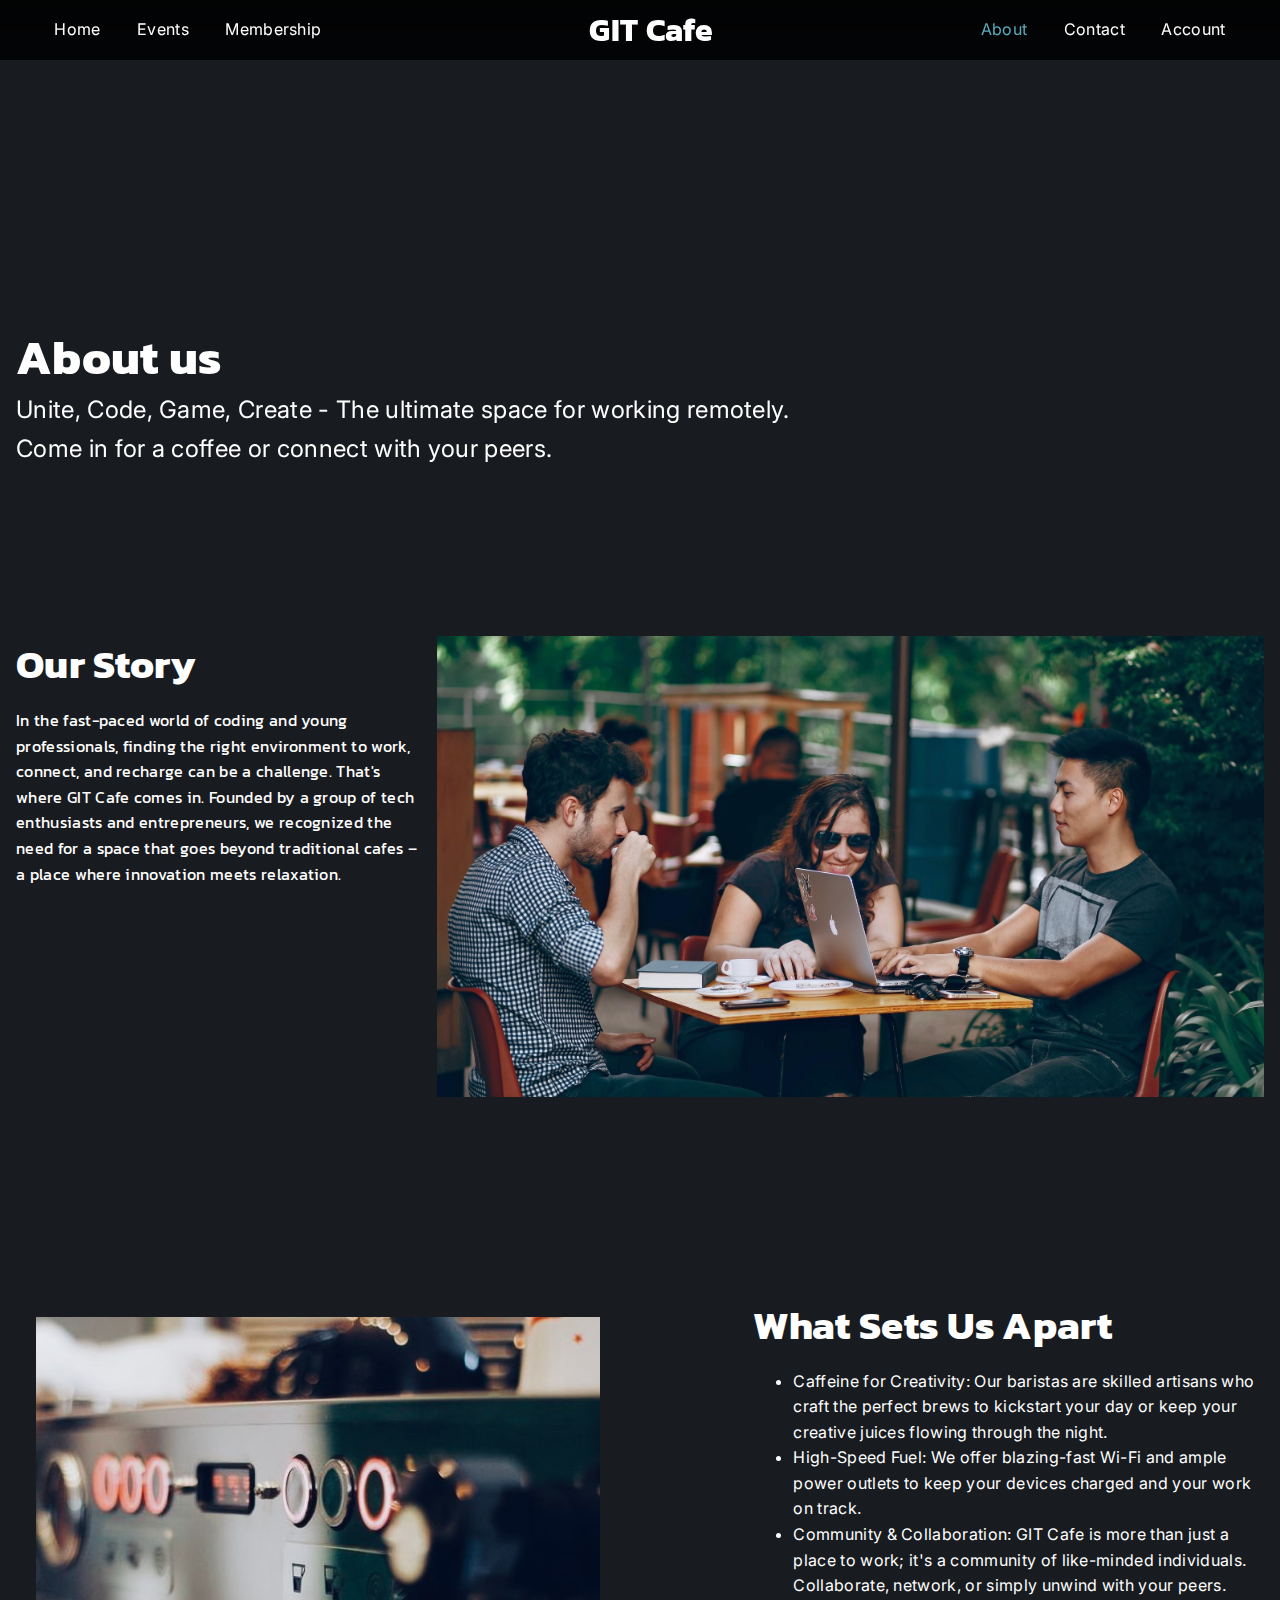
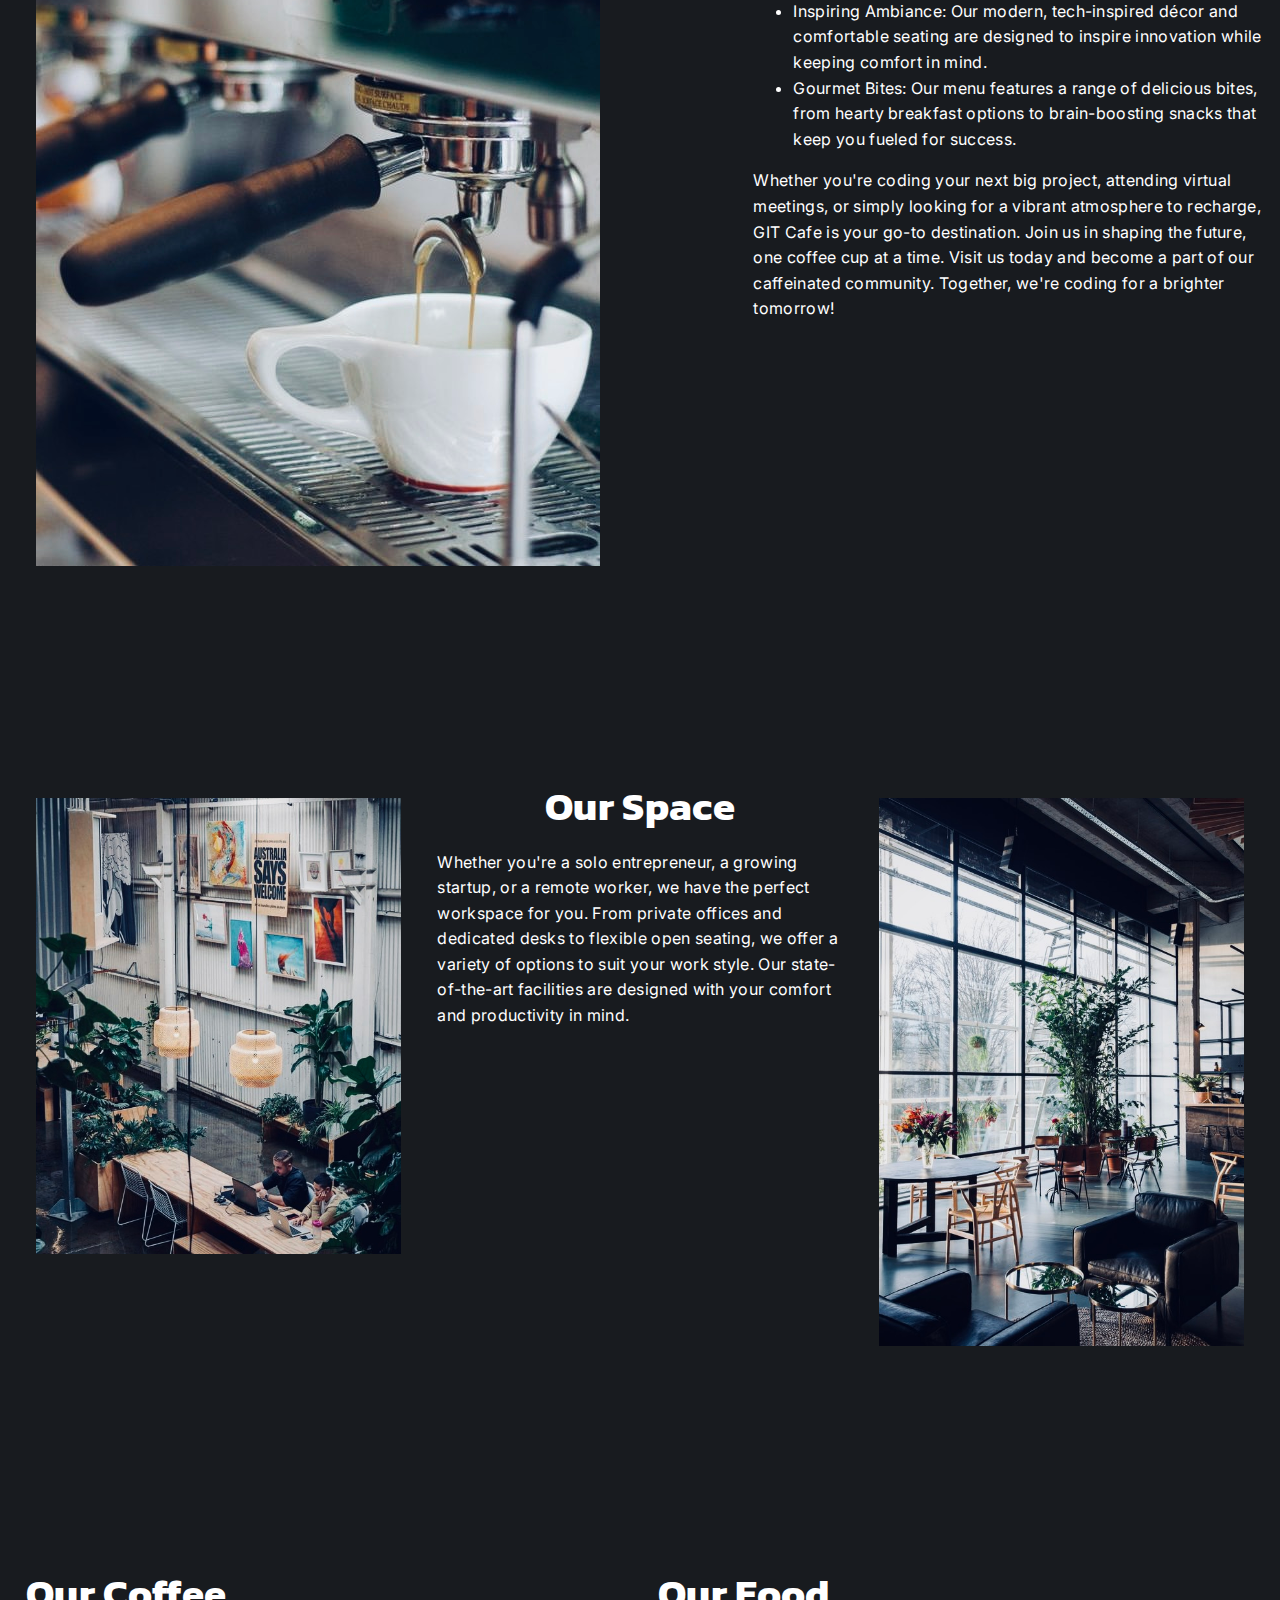
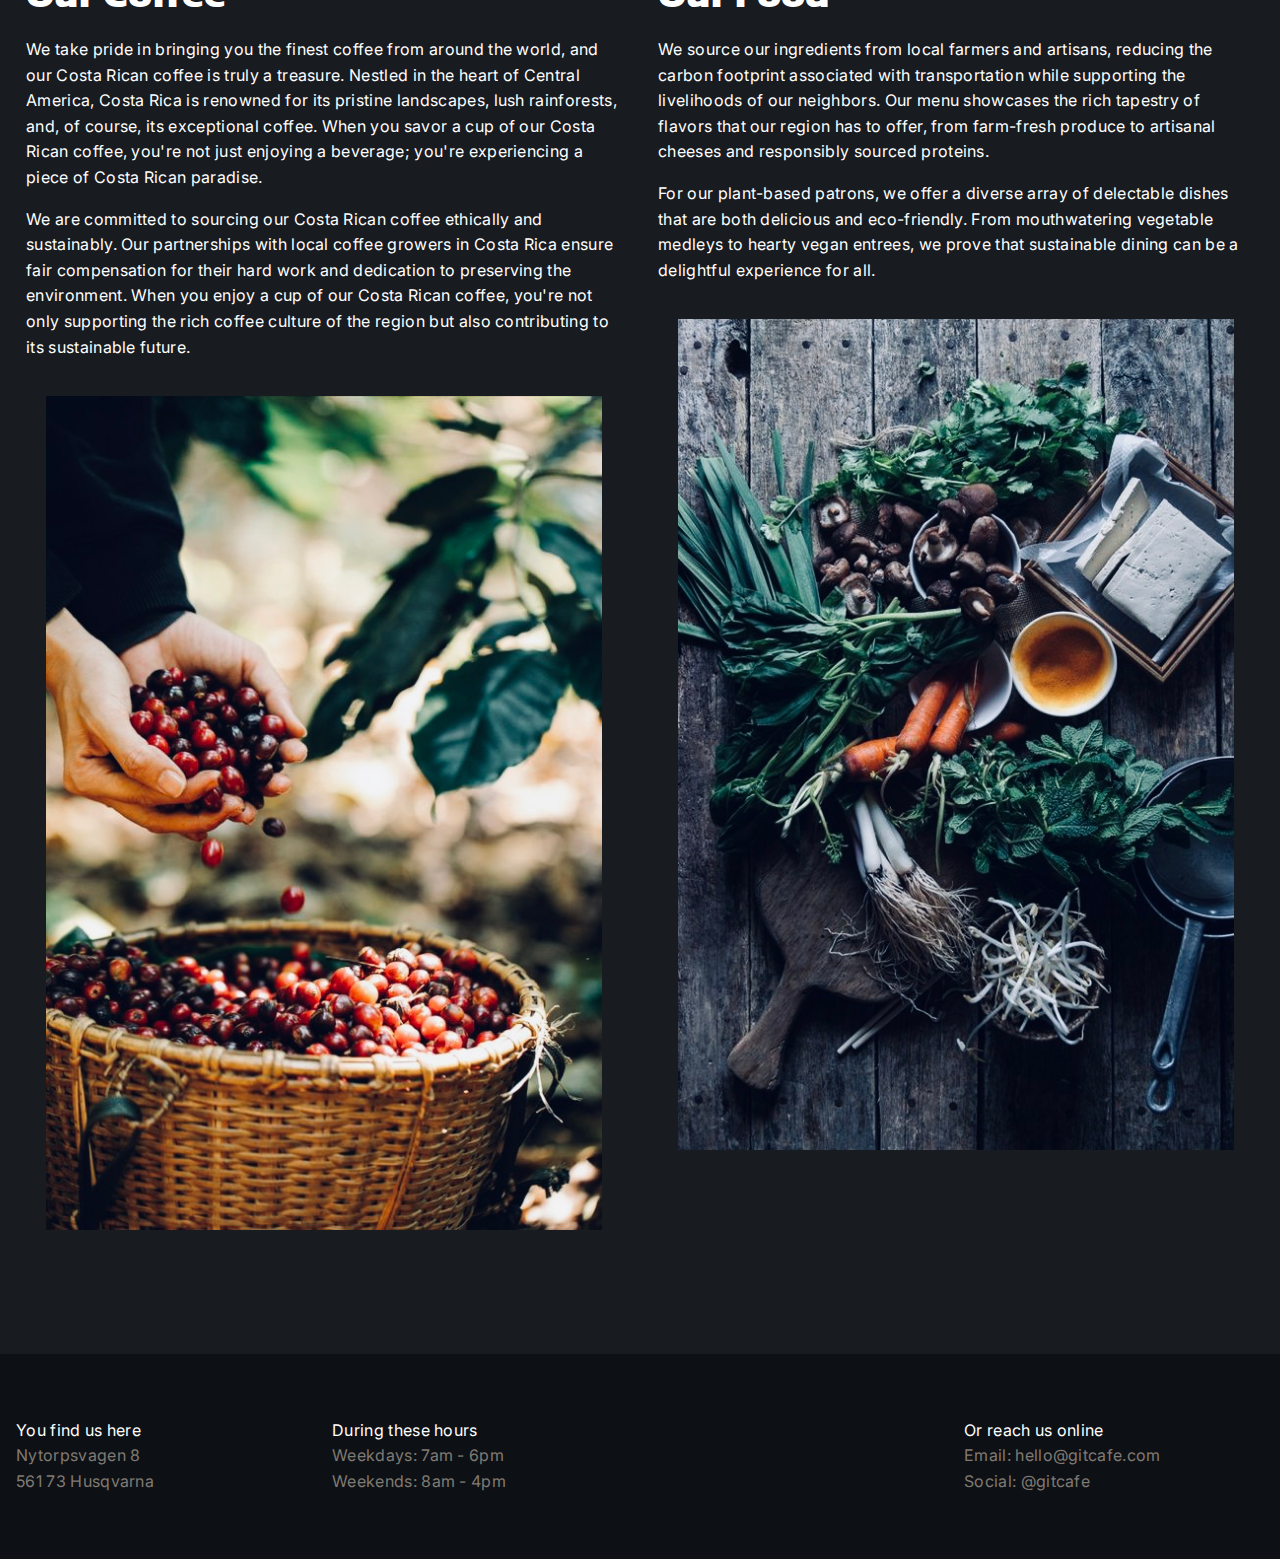
==== about.html @ fb8c2a0d "added .active to nav bar" ====
<!DOCTYPE html>
<html lang="en">

<head>
  <meta charset="UTF-8" />
  <meta name="viewport" content="width=device-width, initial-scale=1.0" />
  <link rel="stylesheet" href="./assets/css/main.css" />
  <link rel="stylesheet" href="./assets/css/about.css" />
  <link rel="preconnect" href="https://fonts.googleapis.com">
  <link rel="preconnect" href="https://fonts.gstatic.com" crossorigin>
  <link href="https://fonts.googleapis.com/css2?family=Inter:wght@400;700&family=Kanit:wght@600&display=swap"
    rel="stylesheet">


  <!-- Favicon -->
  <link rel="apple-touch-icon" sizes="180x180" href="apple-touch-icon.png">
  <link rel="icon" type="image/png" sizes="32x32" href="favicon-32x32.png">
  <link rel="icon" type="image/png" sizes="16x16" href="favicon-16x16.png">
  <link rel="manifest" href="site.webmanifest">
  <link rel="mask-icon" href="safari-pinned-tab.svg" color="#5bbad5">
  <meta name="msapplication-TileColor" content="#da532c">
  <meta name="theme-color" content="#ffffff">

  <title>GIT Cafe</title>
</head>


<body>
  <!-- Navbar -->

  <div class="grid">
    <!-- Checkbox to handle menu trigger in mobile -->
    <input type="checkbox" id="menu-toggle">
    <nav>

      <!-- Logo-->
      <h1 id="logo">GIT Cafe

      </h1>
      <!-- Left Menu -->
      <ul class="left-menu">
        <li><a href="">Home</a></li>
        <li><a href="events.html">Events</a></li>
        <li><a href="membership.html">Membership</a></li>
      </ul>
      <!-- Right menu -->
      <ul class="right-menu">
        <li><a class="active" href="about.html">About</a></li>
        <li><a href="contact.html">Contact</a></li>
        <li><a href="account.html">Account</a></li>
      </ul>
      <!-- Label  for the menu trigger-->
      <label id="menu-toggle-label" for="menu-toggle"></label>
    </nav>

  </div>


  <!-- Background for nav, hidden behind header-->
  <div id="nav-bg"></div>

  <div class="grid">
    <header id="about-header" class="container-fluid col-12">
      <div class="container">
        <div id="hero" class="grid">
          <div id="hero-content" class="col-12">
            <!-- <h1 class="headerh1">Get Shi*t done </h1>
            <p class="headerh2">Unite, Code, Game, Create - The ultimate space for working remotely.</p>
            <p class="headerh3">Come in for a coffee or connect with your peers.</p> -->
            <h1>About us</h1>
            <p>Unite, Code, Game, Create - The ultimate space for working remotely.</p>
            <p>Come in for a coffee or connect with your peers.</p>
          </div>
        </div>
      </div>
    </header>


    <!-- Content -->
    <main>
      <div id="about-mobile">
      <section id="about-intro" class="landing-section">
        <div class="container grid">
          <div id="story-text" class="col-12 col-md-6 col-lg-4"> 
            <div class="our-story">
              <h2>Our Story</h2>
              <p>In the fast-paced world of coding and young professionals, finding the right environment to work, connect, and recharge can be a challenge. That's where GIT Cafe comes in. Founded by a group of tech enthusiasts and entrepreneurs, we recognized the need for a space that goes beyond traditional cafes – a place where innovation meets relaxation.</p>
            </div>
          </div>
          <div class="col-12 col-md-6 col-lg-8">
            <div class="our-story">
              <img src="./assets/img/coworkers1.jpg" alt="Coworkers being creative and enjoying a nice brew">
            </div>
          </div>
        </div>
      </section>

      <!--
      <section id="test-test" class="container">
          <div class="test-box"><img src="./assets/img/space1.jpg" alt="Our open spaces welcomes you to work in a creative environment">
          </div>
          <div id="dumb-child" class="test-box"><h2 class="text-center">Our Space</h2>
            <p>Whether you're a solo entrepreneur, a growing startup, or a remote worker, we have the perfect workspace for you. From private offices and dedicated desks to flexible open seating, we offer a variety of options to suit your work style. Our state-of-the-art facilities are designed with your comfort and productivity in mind.</p>
          </div>
          <div class="test-box"><img src="./assets/img/space1.jpg" alt="Our open spaces welcomes you to work in a creative environment">
          </div>
      </section>
--->


      <section id="about-gallery" class="landing-section">
        <div class="container grid">
          <div class="col-12 col-lg-7"> 
            <div id="desc-img" class="description">
              <img src="./assets/img/coffee-pour.jpg" alt="Fresh coffee pour of our Costa Rican blends">
            </div>
          </div>
          <div class="col-12 col-12 col-lg-5"> 
            <div class="description">
              <h2>What Sets Us Apart</h2>
                <ul>
                  <li>Caffeine for Creativity: Our baristas are skilled artisans who craft the perfect brews to kickstart your day or keep your creative juices flowing through the night.</li>
                <li>High-Speed Fuel: We offer blazing-fast Wi-Fi and ample power outlets to keep your devices charged and your work on track.</li>
                <li>Community & Collaboration: GIT Cafe is more than just a place to work; it's a community of like-minded individuals. Collaborate, network, or simply unwind with your peers.</li>
                <li>Inspiring Ambiance: Our modern, tech-inspired décor and comfortable seating are designed to inspire innovation while keeping comfort in mind.</li>
                <li>Gourmet Bites: Our menu features a range of delicious bites, from hearty breakfast options to brain-boosting snacks that keep you fueled for success.</li>
                </ul>
              <p>Whether you're coding your next big project, attending virtual meetings, or simply looking for a vibrant atmosphere to recharge, GIT Cafe is your go-to destination. Join us in shaping the future, one coffee cup at a time. Visit us today and become a part of our caffeinated community. Together, we're coding for a brighter tomorrow!</p>
            </div>
          </div>
        </div>
      </section>
      </div>

      <section id="about-space" class="landing-section">
        <div class="container grid">
          <div class="col-12 col-md-4 col-lg-4">
            <div class="spaces">
              <img src="./assets/img/space1.jpg" alt="Our open spaces welcomes you to work in a creative environment">
            </div>
          </div>
          <div class="col-12 col-md-4 col-lg-4">
            <div class="spaces">
              <h2 class="text-center">Our Space</h2>
              <p>Whether you're a solo entrepreneur, a growing startup, or a remote worker, we have the perfect workspace for you. From private offices and dedicated desks to flexible open seating, we offer a variety of options to suit your work style. Our state-of-the-art facilities are designed with your comfort and productivity in mind.</p>
            </div>
          </div>
          <div class="col-12 col-md-4 col-lg-4">
            <div class="spaces">
              <img src="./assets/img/space2.jpg" alt="Enjoy the view next to the coffee bar">
            </div>
          </div>
        </div>
      </section>

      <section id="about-menu" class="landing-section">
        <div class="container grid">
          <div class="col-12 col-md-5 col-lg-6">
            <div class="menu-text">
              <h2>Our Coffee</h2>
              <p>We take pride in bringing you the finest coffee from around the world, and our Costa Rican coffee is truly a treasure. Nestled in the heart of Central America, Costa Rica is renowned for its pristine landscapes, lush rainforests, and, of course, its exceptional coffee. When you savor a cup of our Costa Rican coffee, you're not just enjoying a beverage; you're experiencing a piece of Costa Rican paradise.</p>
              <p>We are committed to sourcing our Costa Rican coffee ethically and sustainably. Our partnerships with local coffee growers in Costa Rica ensure fair compensation for their hard work and dedication to preserving the environment. When you enjoy a cup of our Costa Rican coffee, you're not only supporting the rich coffee culture of the region but also contributing to its sustainable future.</p>
            </div>
            <div class="menu-text">
              <img src="./assets/img/coffeemenu.jpg" alt="Our open spaces welcomes you to work in a creative environment">
            </div>
          </div>
          <div class="col-12 col-md-7 col-lg-6">
            <div class="menu-text">
              <h2>Our Food</h2>
              <p>We source our ingredients from local farmers and artisans, reducing the carbon footprint associated with transportation while supporting the livelihoods of our neighbors. Our menu showcases the rich tapestry of flavors that our region has to offer, from farm-fresh produce to artisanal cheeses and responsibly sourced proteins.</p>
              <p>For our plant-based patrons, we offer a diverse array of delectable dishes that are both delicious and eco-friendly. From mouthwatering vegetable medleys to hearty vegan entrees, we prove that sustainable dining can be a delightful experience for all.</p>
            </div>
            <div class="menu-text">
              <img src="./assets/img/foodmenu.jpg" alt="Our open spaces welcomes you to work in a creative environment">
            </div>
          </div>
        </div>
      </section>
    </main>

    <footer>
      <div class="container">
        <div class="grid">
          <div class="footer-content col-12 col-md-4 col-lg-3">
            <ul>
              <li>You find us here</li>
              <li>Nytorpsvagen 8 </li>
              <li>561 73 Husqvarna</li>
            </ul>
          </div>
          <div class="footer-content col-12 col-md-4 col-lg-6">
            <ul>
              <li>During these hours</li>
              <li>Weekdays: 7am - 6pm </li>
              <li>Weekends: 8am - 4pm</li>
            </ul>
          </div>
          <div class="footer-content col-12 col-md-4 col-lg-3">
            <ul>
              <li>Or reach us online</li>
              <li>Email: hello@gitcafe.com </li>
              <li>Social: @gitcafe</li>
            </ul>
          </div>
        </div>
      </div>
    </footer>

  </div>

</body>



</html>
---- assets/css/main.css ----
/* Variables and utilities */
@import url('variables.css');
@import url('utilities.css');

/* Index */
@import url('general.css');
---- assets/css/about.css ----
#about-mobile {

}

#about-intro {
    font-family: var(--font-heading);
    padding: calc(var(--spacer)*6) 0;
    grid-column: span var(--columns);
    display: flex;
    flex-direction: row;
    align-items: center;
    justify-content: center;
  }

.our-story img {
    max-width: 100%;

}

.description {
    border: none;
   
}

.description img {
    display: none;
    max-width: 100%;
    padding: 20px;
}

.spaces {

}

.spaces img {
    max-width: 100%;
    padding: 20px;
}

.menu-text {
    padding-left: 10px;
    padding-right: 10px;
}

.menu-text img {
    max-width: 100%;
    padding: 20px;
}



@media screen and (min-width: 768px) {
   
    .description img {
        display:block;
    }
}

@media screen and (min-width: 1140px) {

}
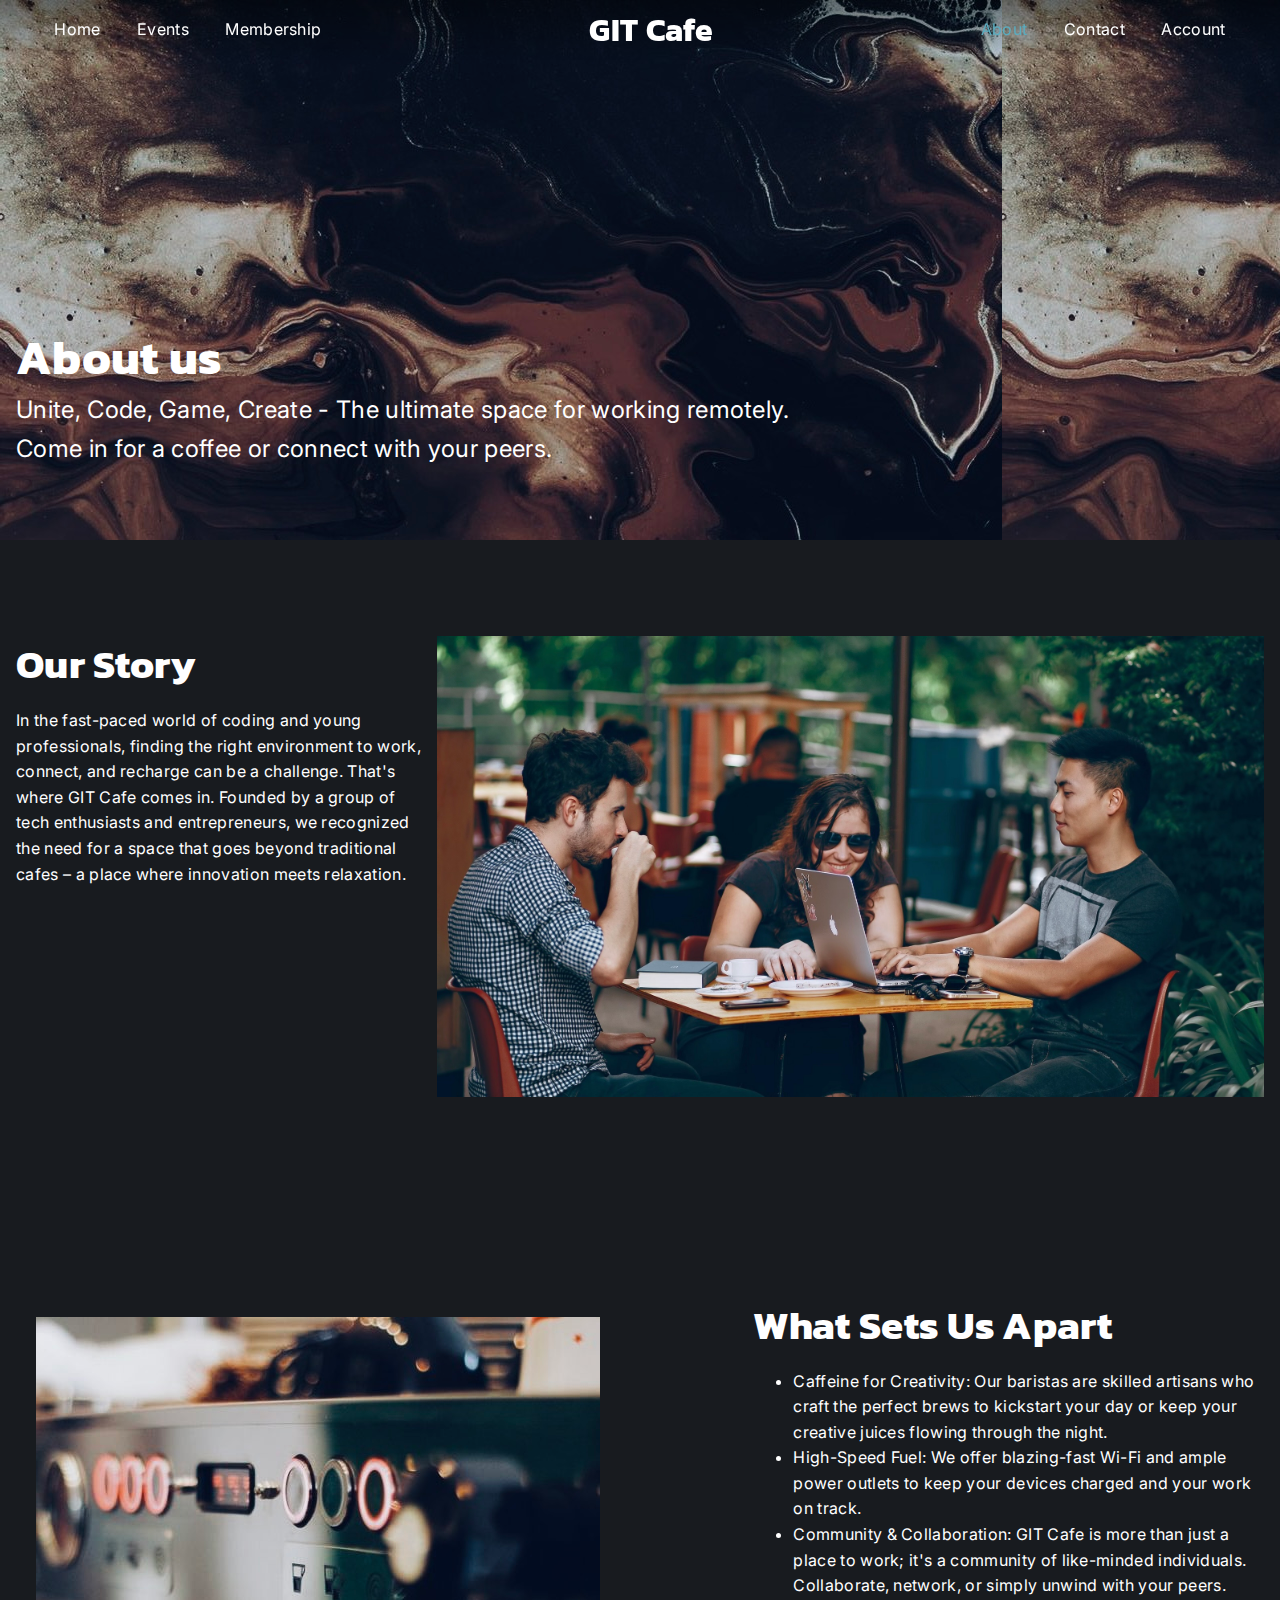
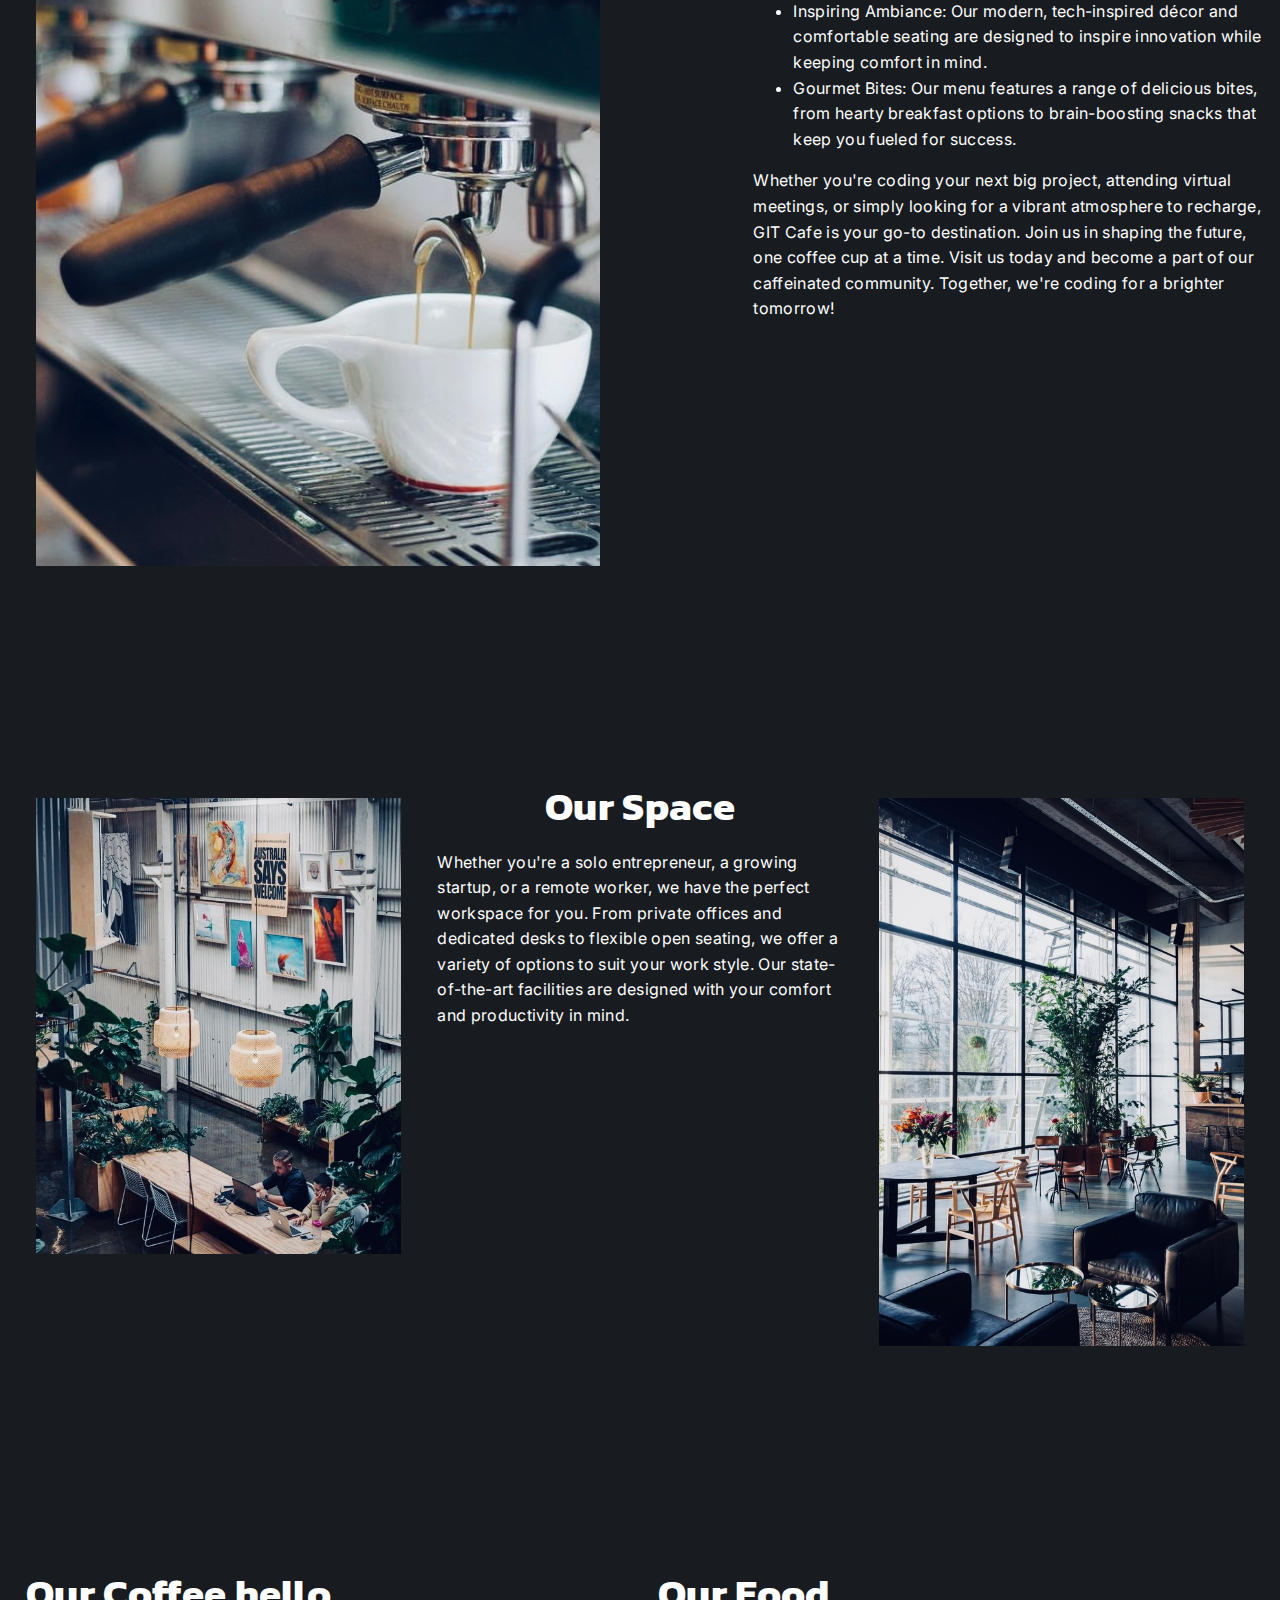
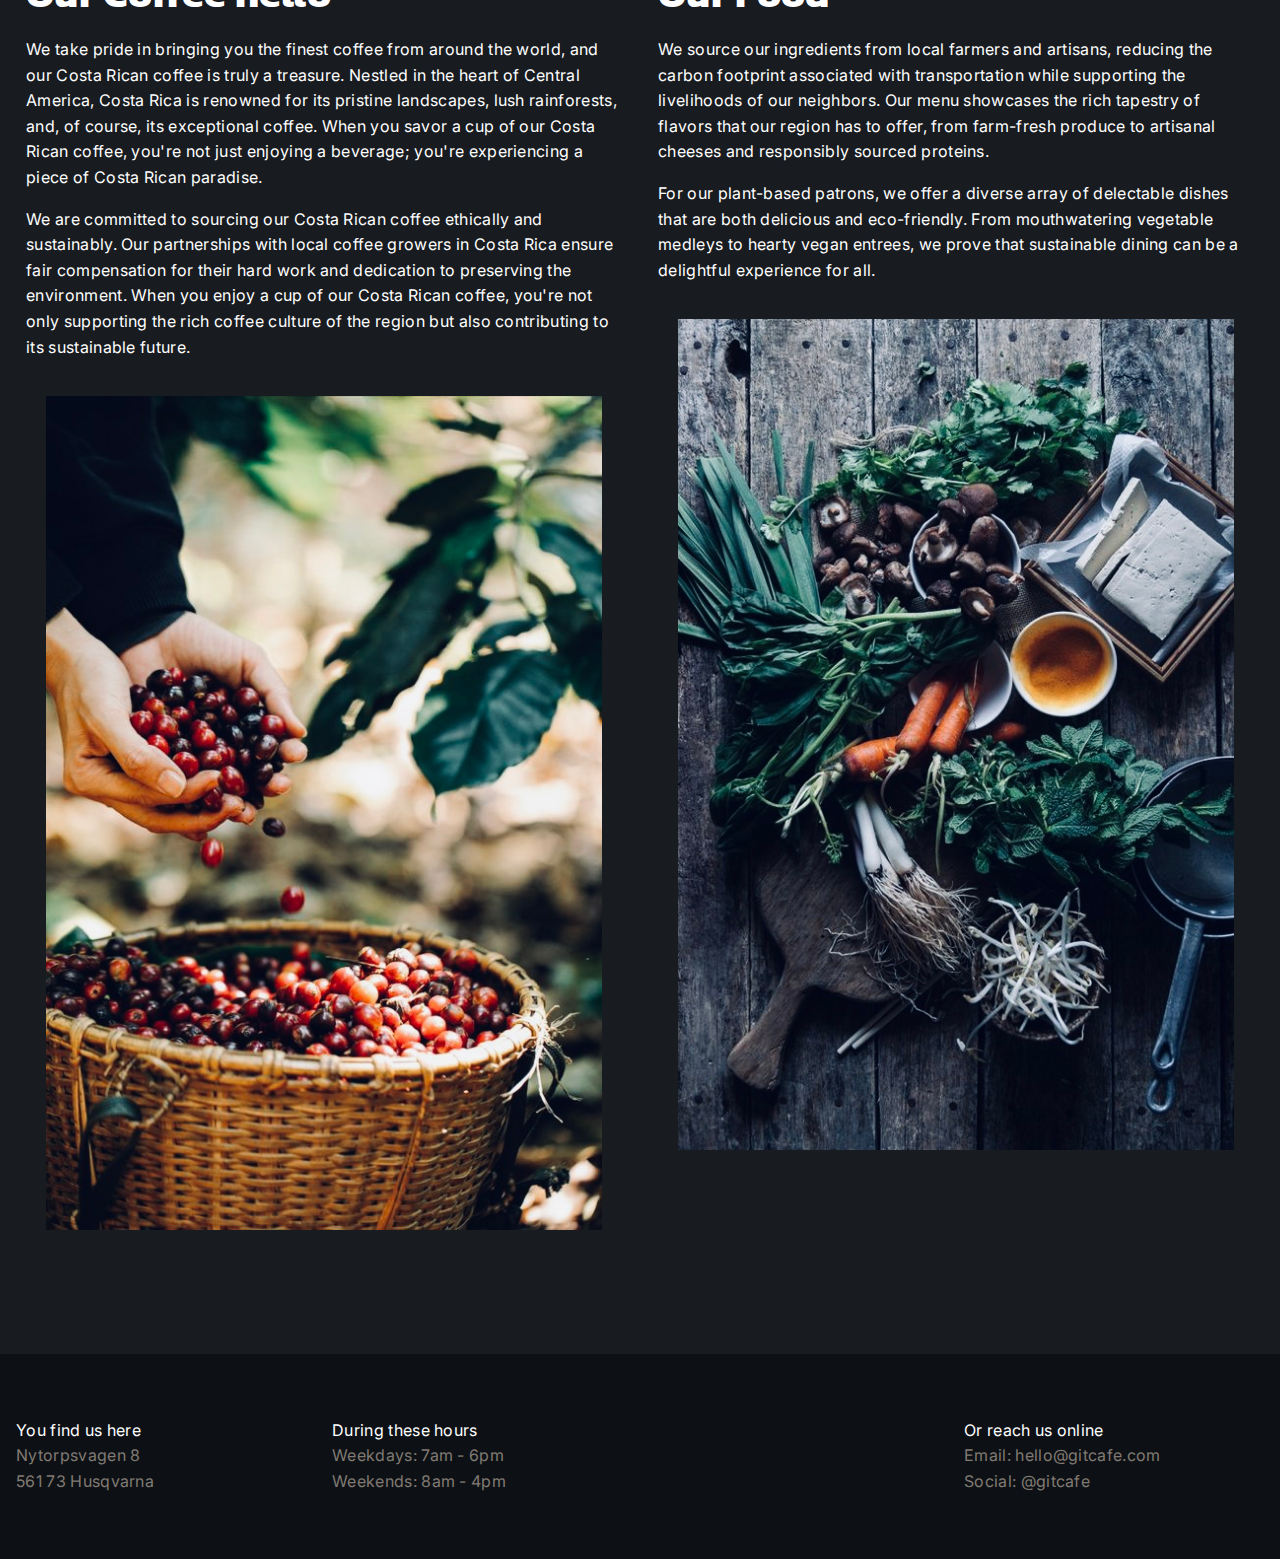
==== commit db69eeba: "updated header img" ====
--- a/about.html
+++ b/about.html
@@ -39,7 +39,7 @@
       </h1>
       <!-- Left Menu -->
       <ul class="left-menu">
-        <li><a href="">Home</a></li>
+        <li><a href="index.html">Home</a></li>
         <li><a href="events.html">Events</a></li>
         <li><a href="membership.html">Membership</a></li>
       </ul>
@@ -157,7 +157,7 @@
         <div class="container grid">
           <div class="col-12 col-md-5 col-lg-6">
             <div class="menu-text">
-              <h2>Our Coffee</h2>
+              <h2>Our Coffee hello</h2>
               <p>We take pride in bringing you the finest coffee from around the world, and our Costa Rican coffee is truly a treasure. Nestled in the heart of Central America, Costa Rica is renowned for its pristine landscapes, lush rainforests, and, of course, its exceptional coffee. When you savor a cup of our Costa Rican coffee, you're not just enjoying a beverage; you're experiencing a piece of Costa Rican paradise.</p>
               <p>We are committed to sourcing our Costa Rican coffee ethically and sustainably. Our partnerships with local coffee growers in Costa Rica ensure fair compensation for their hard work and dedication to preserving the environment. When you enjoy a cup of our Costa Rican coffee, you're not only supporting the rich coffee culture of the region but also contributing to its sustainable future.</p>
             </div>
--- a/assets/css/about.css
+++ b/assets/css/about.css
@@ -1,33 +1,37 @@
+#about-header {
+    background-image: url("../img/about-header.jpg");
+}
 
 #about-mobile {
 
 }
 
-#about-intro {
+/*#about-intro {
     font-family: var(--font-heading);
-    padding: calc(var(--spacer)*6) 0;
+
     grid-column: span var(--columns);
-    display: flex;
-    flex-direction: row;
-    align-items: center;
-    justify-content: center;
+  
   }
-
+*/
 .our-story img {
     max-width: 100%;
-
 }
 
-.description {
-    border: none;
-   
-}
+/*#story-text {
+    margin-top: auto;
+    margin-bottom: auto;
+}*/
+
+
 
 .description img {
     display: none;
     max-width: 100%;
     padding: 20px;
 }
+
+
+
 
 .spaces {
 
@@ -48,15 +52,66 @@
     padding: 20px;
 }
 
+/*
+#test-test {
+    display: flex;
+    flex-direction: row;
+    justify-content: center;
+    align-items: flex-start;
+}
+
+.test-box {
+    border: 1px plum solid;
+    flex: 0 0 30%;
+}
+
+.test-box img {
+    max-width: 100%;
+}
+#dumb-child {
+    flex: 2 2 40%;
+    border: lightgreen 1px solid;
+}*/
+
+@media screen and (min-width: 768px) and (max-width: 1139px) {
+
+    .description img {
+        display: block;
+      
+    }
+
+    #desc-img {
+        display: none;
+    }
+
+    #about-gallery {
+        background-size: cover;
+        background-image: url(../img/coffee-pour.jpg);
+        background-position: center;
+    }
+
+    .description {
+        background-color: rgba(34, 46, 75, 0.697);
+        padding: 10px;
+    }
+    /*
+    #test-test {
+        display: flex;
+        flex-flow: column wrap;
+        justify-content: center;
+        align-items: flex-start;
+    }*/
 
 
-@media screen and (min-width: 768px) {
-   
-    .description img {
-        display:block;
-    }
 }
 
 @media screen and (min-width: 1140px) {
 
+
+   .description img {
+    display: block;
+   }
+   #desc-img {
+    display: block;
+}
 }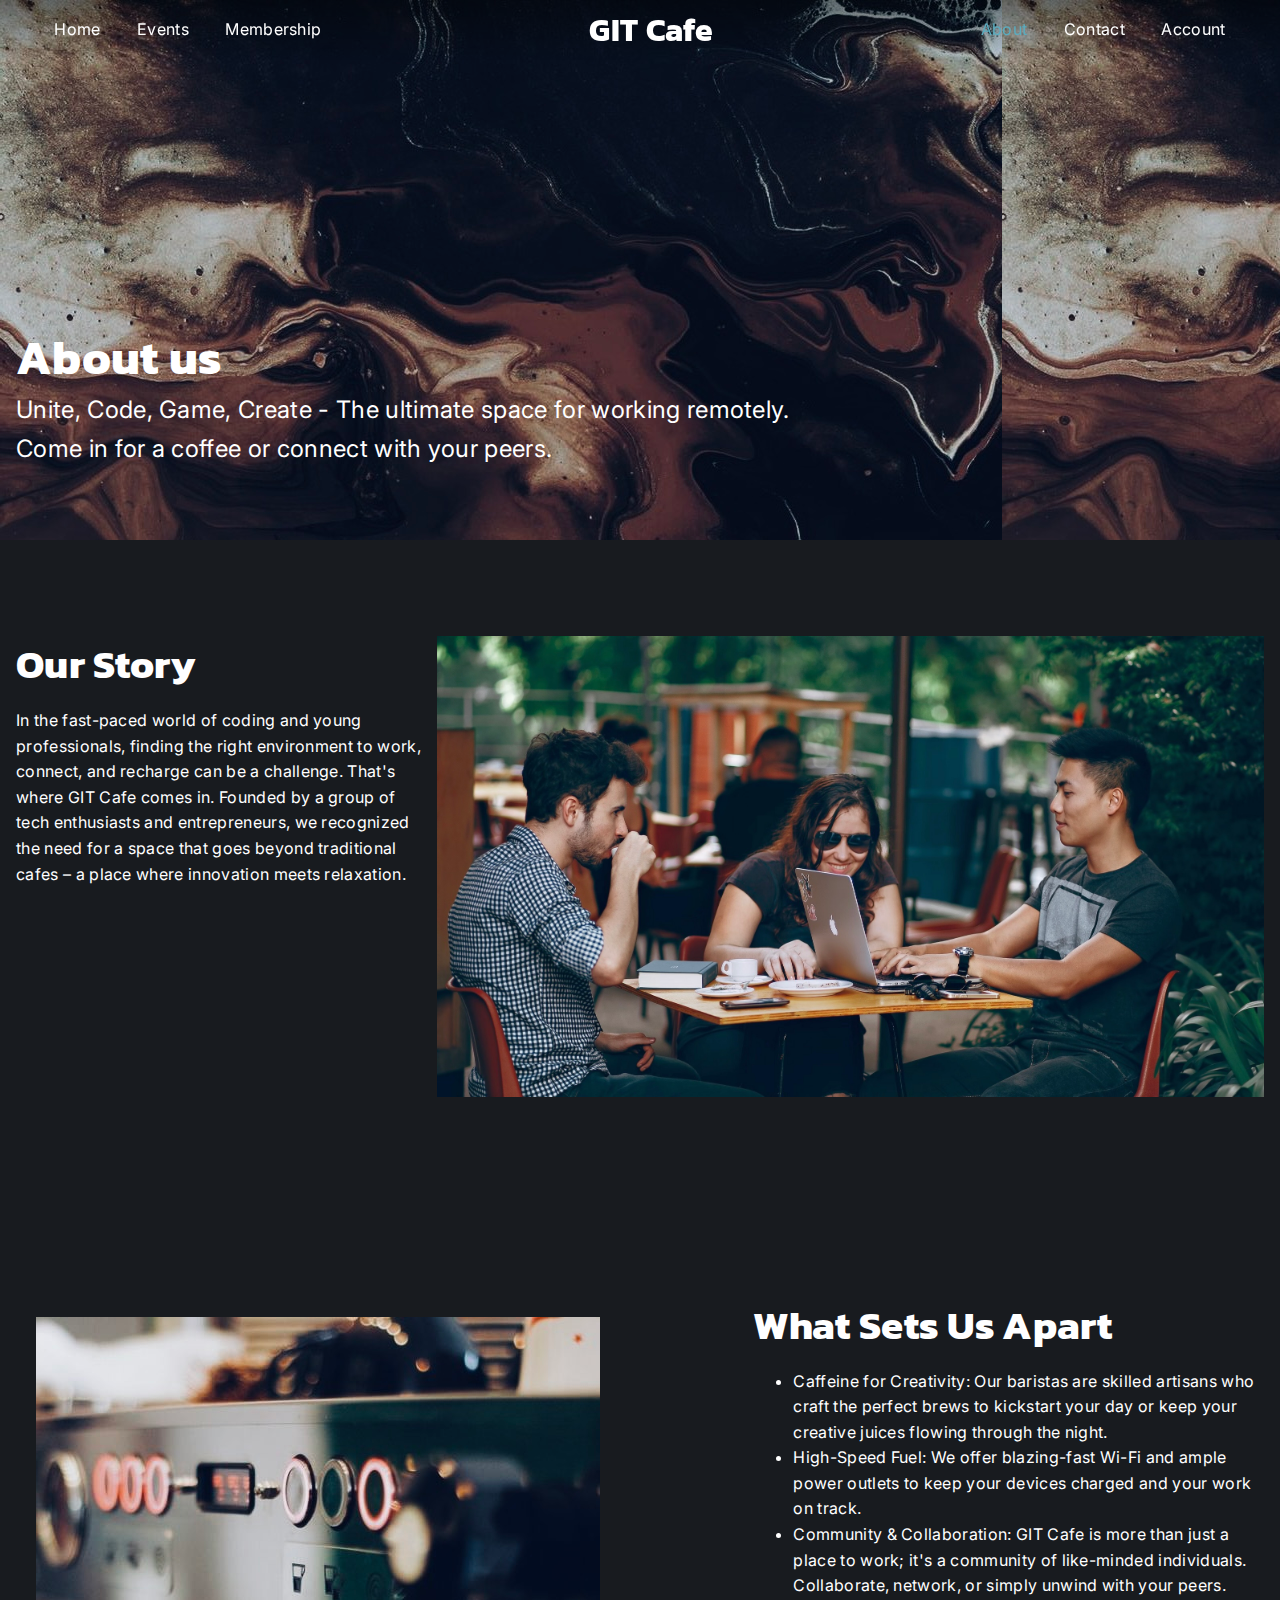
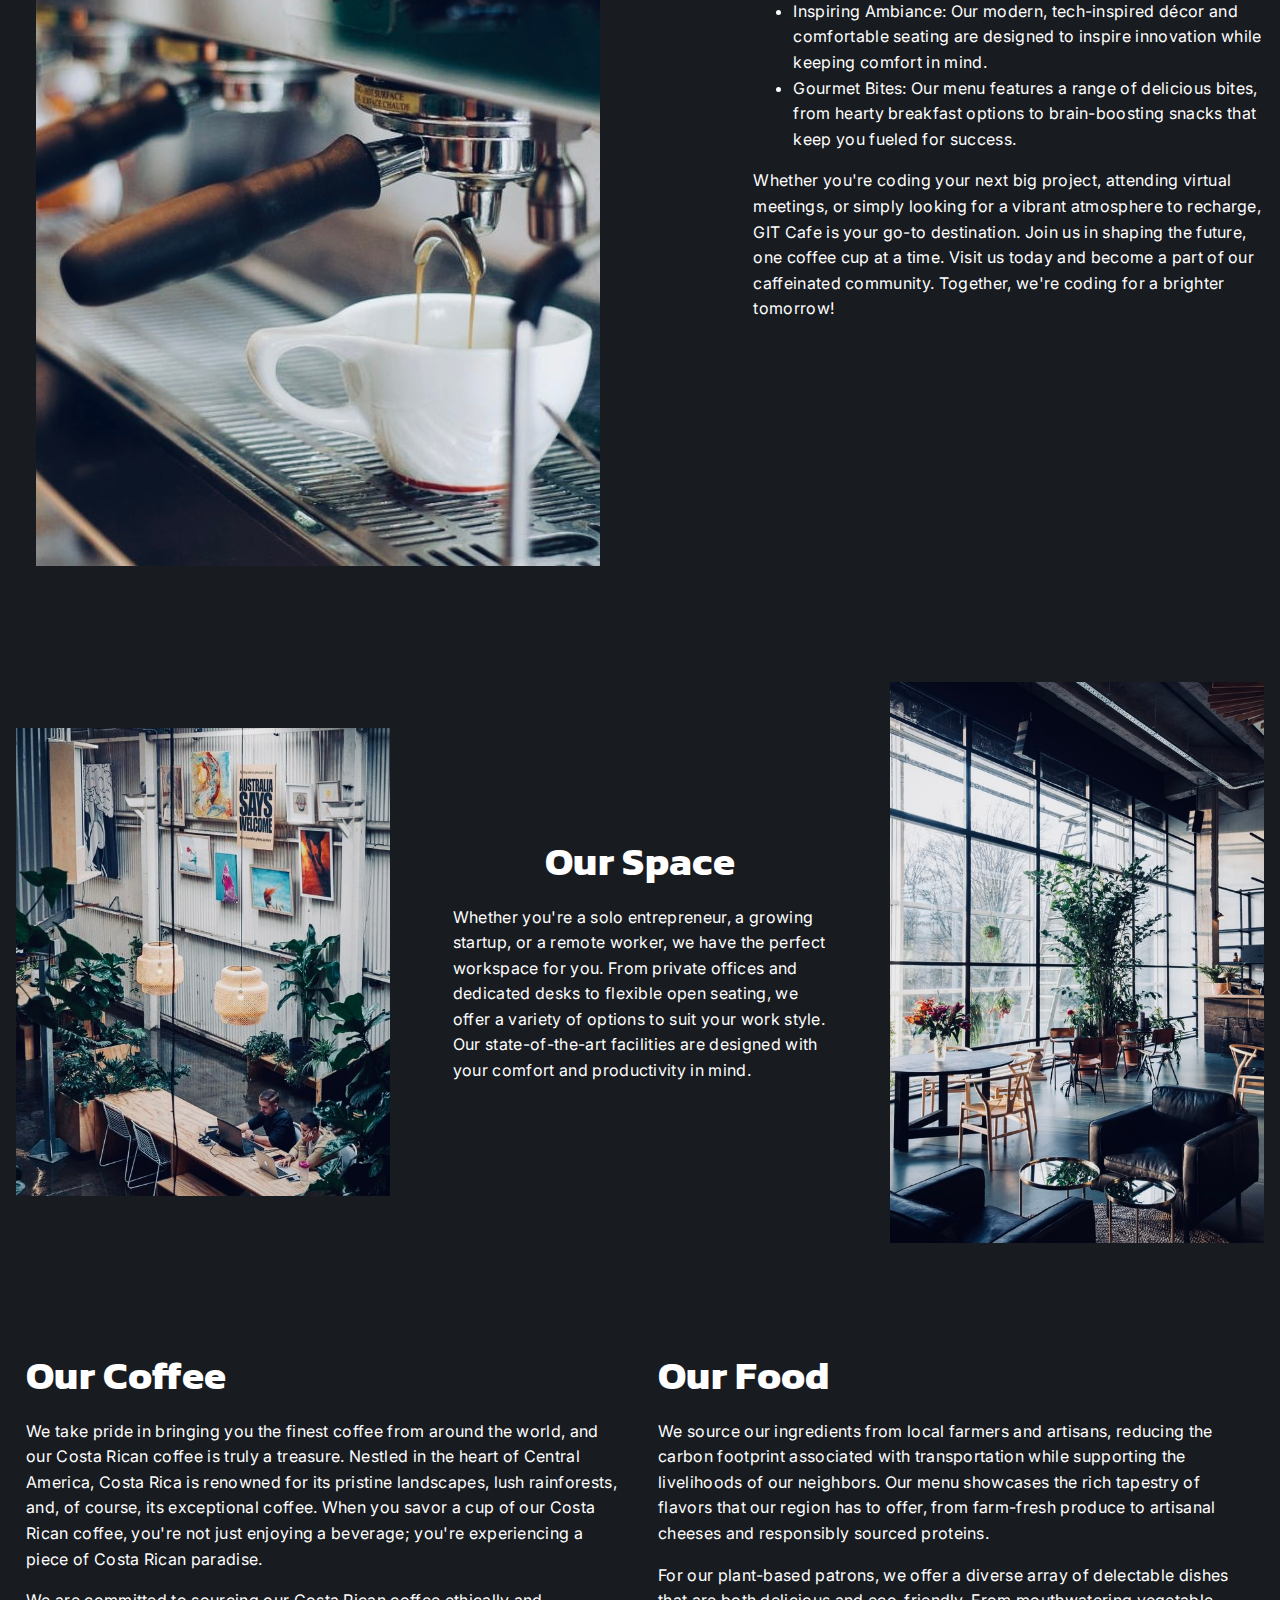
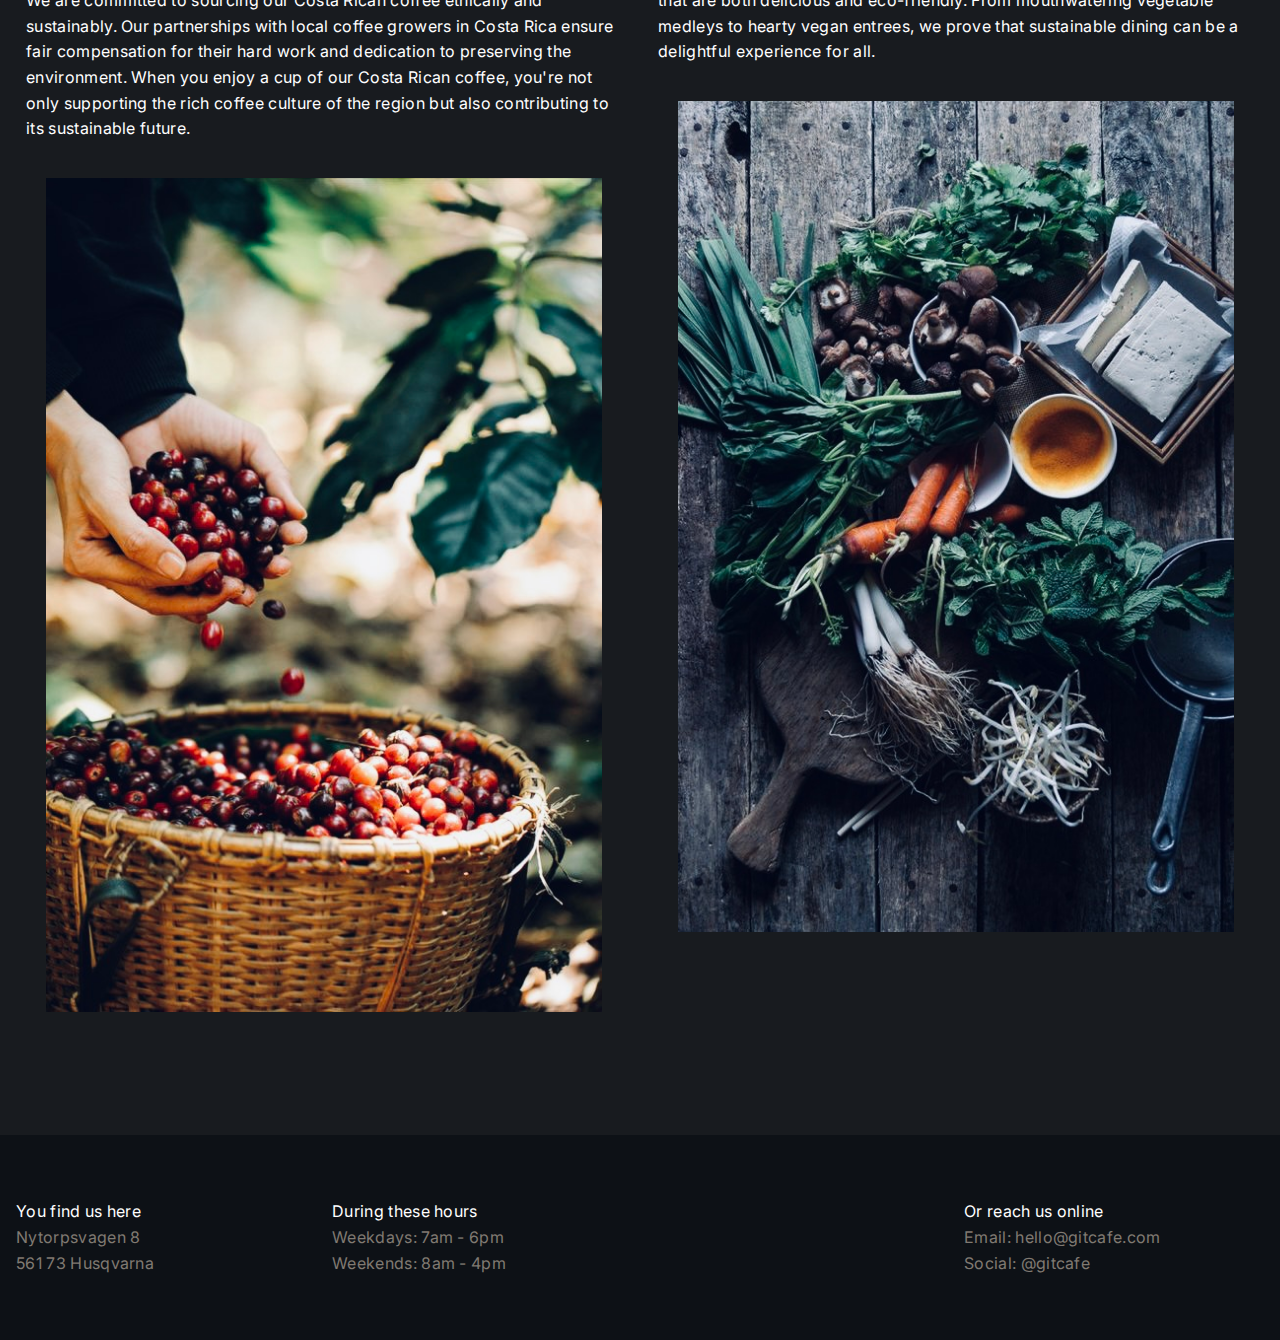
==== commit 86160c27: "replacing  old "spaces" section with new" ====
--- a/about.html
+++ b/about.html
@@ -95,17 +95,9 @@
         </div>
       </section>
 
-      <!--
-      <section id="test-test" class="container">
-          <div class="test-box"><img src="./assets/img/space1.jpg" alt="Our open spaces welcomes you to work in a creative environment">
-          </div>
-          <div id="dumb-child" class="test-box"><h2 class="text-center">Our Space</h2>
-            <p>Whether you're a solo entrepreneur, a growing startup, or a remote worker, we have the perfect workspace for you. From private offices and dedicated desks to flexible open seating, we offer a variety of options to suit your work style. Our state-of-the-art facilities are designed with your comfort and productivity in mind.</p>
-          </div>
-          <div class="test-box"><img src="./assets/img/space1.jpg" alt="Our open spaces welcomes you to work in a creative environment">
-          </div>
-      </section>
---->
+   
+
+
 
 
       <section id="about-gallery" class="landing-section">
@@ -132,7 +124,17 @@
       </section>
       </div>
 
-      <section id="about-space" class="landing-section">
+      <section id="test-test" class="container">
+        <div class="test-box"><img src="./assets/img/space1.jpg" alt="Our open spaces welcomes you to work in a creative environment">
+        </div>
+        <div id="dumb-child"><h2 class="text-center">Our Space</h2>
+          <p>Whether you're a solo entrepreneur, a growing startup, or a remote worker, we have the perfect workspace for you. From private offices and dedicated desks to flexible open seating, we offer a variety of options to suit your work style. Our state-of-the-art facilities are designed with your comfort and productivity in mind.</p>
+        </div>
+        <div id="space-order" class="test-box"><img src="./assets/img/space2.jpg" alt="Our open spaces welcomes you to work in a creative environment">
+        </div>
+    </section>
+
+     <!--- <section id="about-space" class="landing-section">
         <div class="container grid">
           <div class="col-12 col-md-4 col-lg-4">
             <div class="spaces">
@@ -151,13 +153,13 @@
             </div>
           </div>
         </div>
-      </section>
+      </section> ---->
 
       <section id="about-menu" class="landing-section">
         <div class="container grid">
           <div class="col-12 col-md-5 col-lg-6">
             <div class="menu-text">
-              <h2>Our Coffee hello</h2>
+              <h2>Our Coffee</h2>
               <p>We take pride in bringing you the finest coffee from around the world, and our Costa Rican coffee is truly a treasure. Nestled in the heart of Central America, Costa Rica is renowned for its pristine landscapes, lush rainforests, and, of course, its exceptional coffee. When you savor a cup of our Costa Rican coffee, you're not just enjoying a beverage; you're experiencing a piece of Costa Rican paradise.</p>
               <p>We are committed to sourcing our Costa Rican coffee ethically and sustainably. Our partnerships with local coffee growers in Costa Rica ensure fair compensation for their hard work and dedication to preserving the environment. When you enjoy a cup of our Costa Rican coffee, you're not only supporting the rich coffee culture of the region but also contributing to its sustainable future.</p>
             </div>
--- a/assets/css/about.css
+++ b/assets/css/about.css
@@ -52,28 +52,55 @@
     padding: 20px;
 }
 
-/*
+
 #test-test {
     display: flex;
-    flex-direction: row;
-    justify-content: center;
-    align-items: flex-start;
+    flex-flow: row wrap;
+    justify-content: space-between;
+    align-items: center;
 }
 
 .test-box {
-    border: 1px plum solid;
-    flex: 0 0 30%;
+    /*border: 1px plum solid;*/
+    max-width: 49%;
+    order: 0;
 }
 
 .test-box img {
     max-width: 100%;
+    
 }
 #dumb-child {
-    flex: 2 2 40%;
-    border: lightgreen 1px solid;
-}*/
+    max-width: 100%;
+    /*border: lightgreen 1px solid;*/
+    order: -1;
+}
 
 @media screen and (min-width: 768px) and (max-width: 1139px) {
+
+    #test-test {
+        display: flex;
+        flex-direction: row;
+        justify-content: space-between;
+        align-items: center;
+/*        border: solid white 1px;*/
+    }
+    
+    .test-box {
+        /*border: 1px plum solid;*/
+        max-width: 20%;
+        order: 0;
+        
+    }
+    
+    .test-box img {
+        max-width: 100%;
+    }
+    #dumb-child {
+        max-width: 55%;
+        /*border: lightgreen 1px solid;*/
+        order: 1;
+    }
 
     .description img {
         display: block;
@@ -114,4 +141,32 @@
    #desc-img {
     display: block;
 }
+#test-test {
+    display: flex;
+    flex-direction: row;
+    justify-content: space-between;
+    align-items: center;
+/*        border: solid white 1px;*/
+}
+
+.test-box {
+    /*border: 1px plum solid;*/
+    max-width: 30%;
+    order: 0;
+    
+}
+
+.test-box img {
+    max-width: 100%;
+}
+#dumb-child {
+    max-width: 30%;
+    /*border: lightgreen 1px solid;*/
+    order: 1;
+}
+
+#space-order {
+    order: 2;
+}
+
 }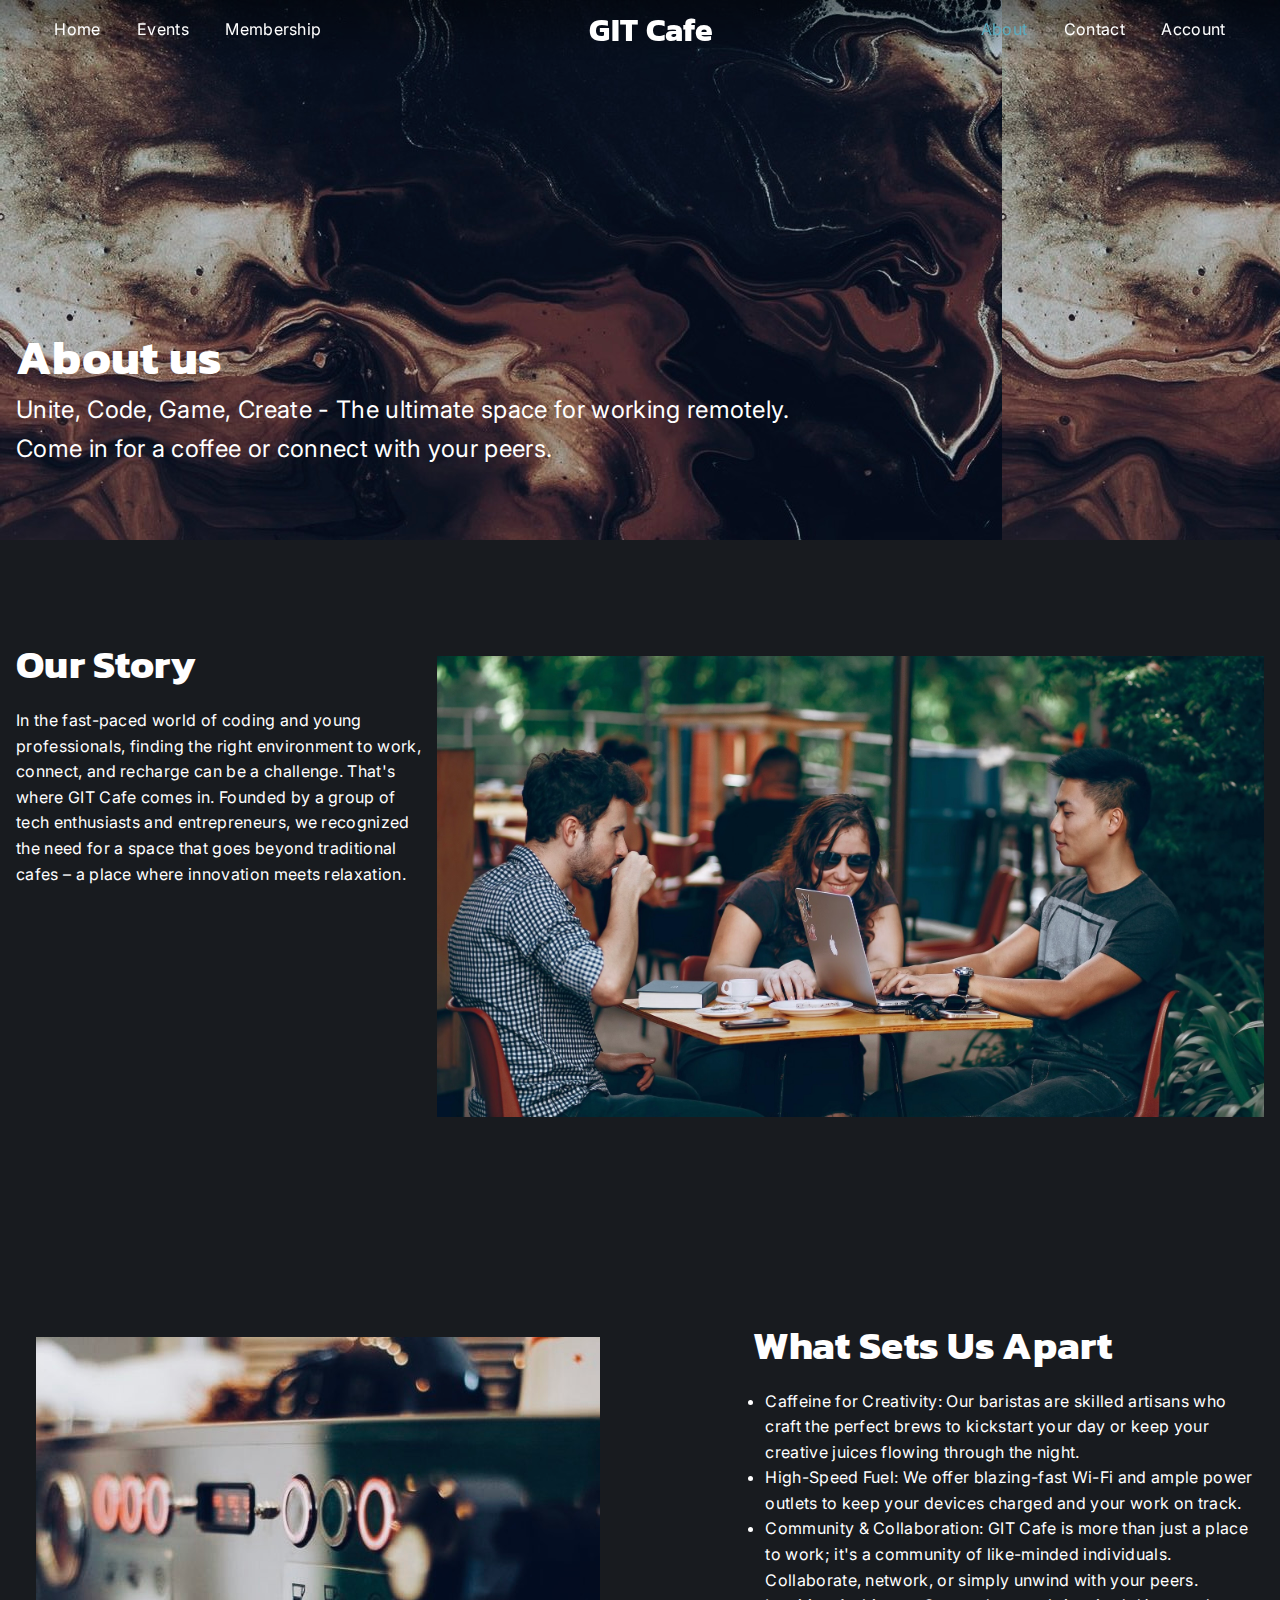
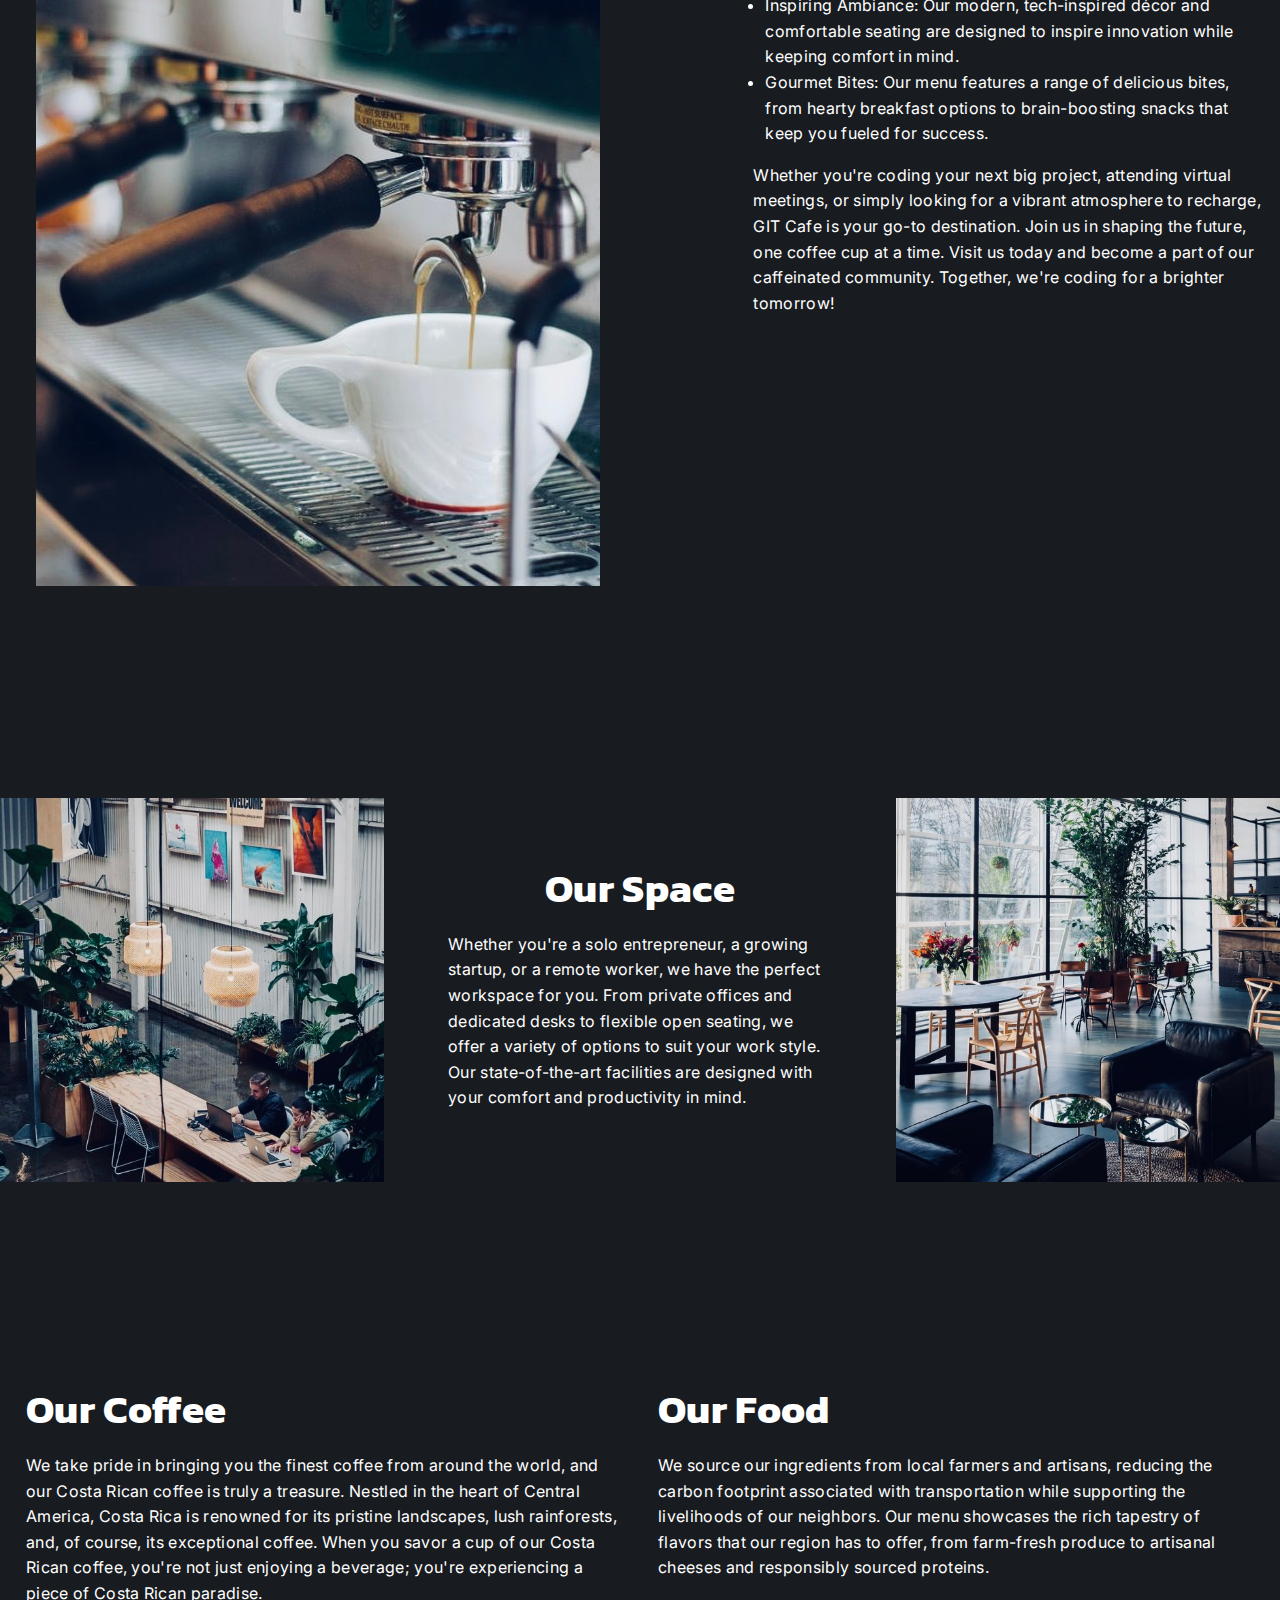
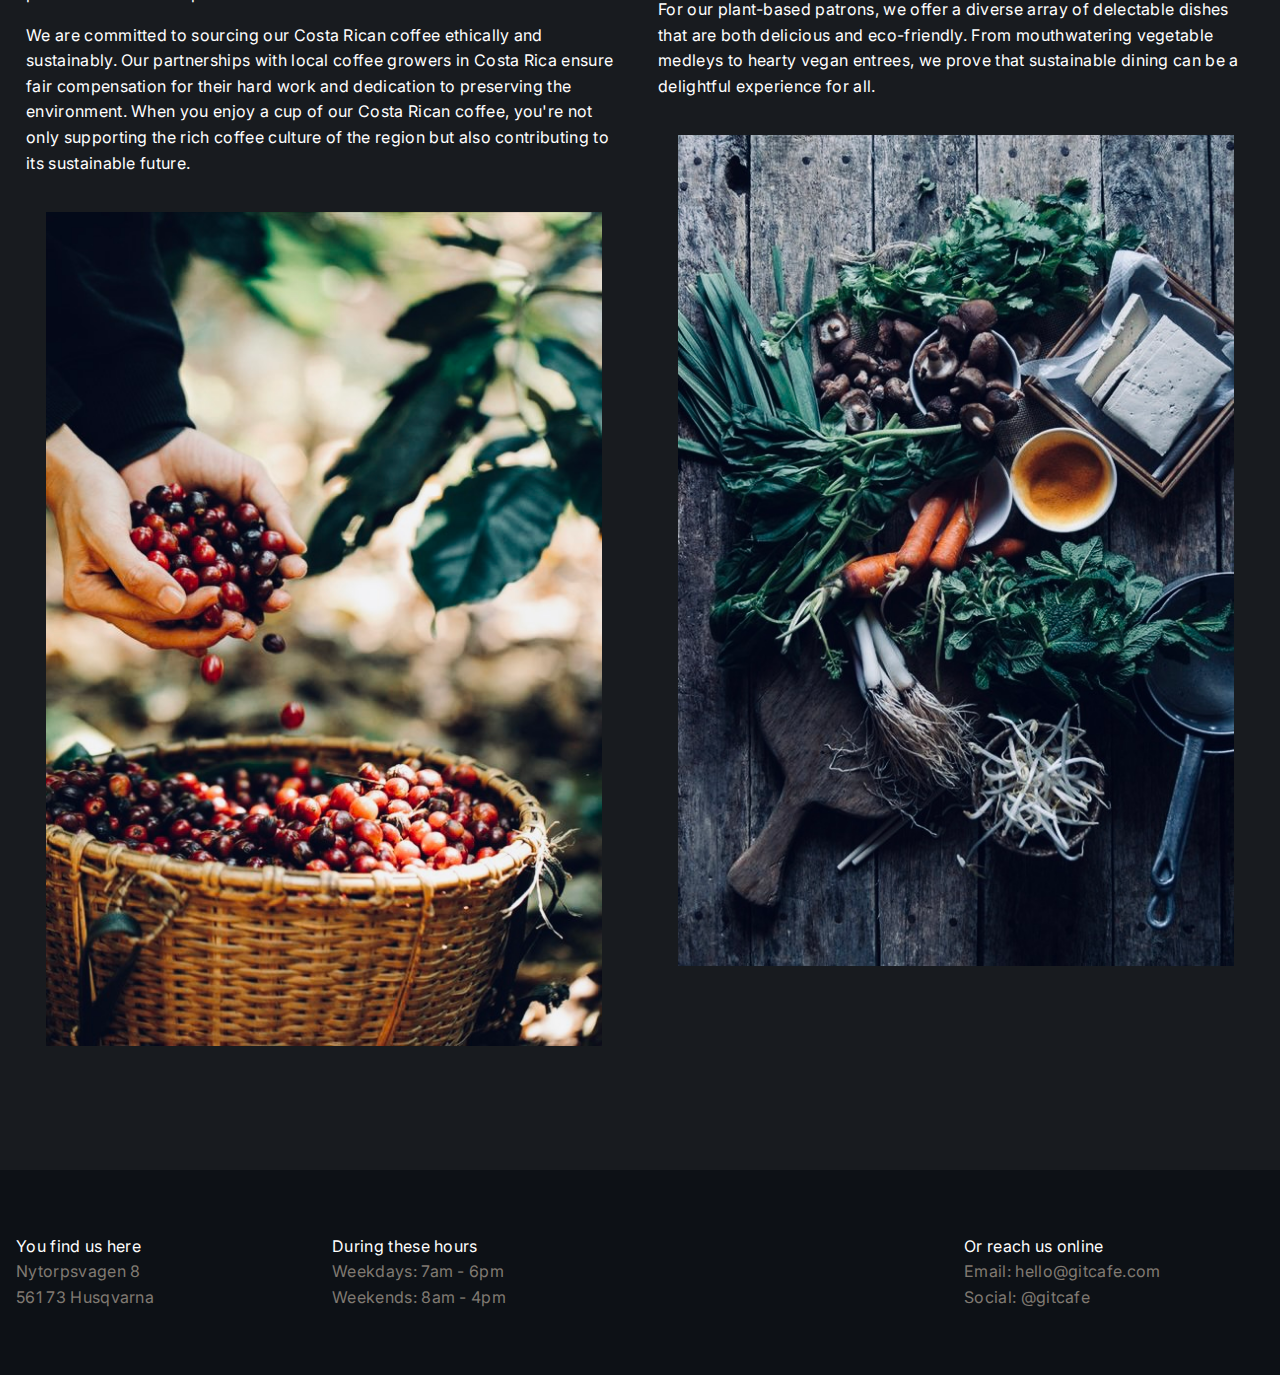
==== commit a5d292ae: "cleaning up code code in html and css" ====
--- a/about.html
+++ b/about.html
@@ -1,218 +1,274 @@
 <!DOCTYPE html>
 <html lang="en">
-
-<head>
-  <meta charset="UTF-8" />
-  <meta name="viewport" content="width=device-width, initial-scale=1.0" />
-  <link rel="stylesheet" href="./assets/css/main.css" />
-  <link rel="stylesheet" href="./assets/css/about.css" />
-  <link rel="preconnect" href="https://fonts.googleapis.com">
-  <link rel="preconnect" href="https://fonts.gstatic.com" crossorigin>
-  <link href="https://fonts.googleapis.com/css2?family=Inter:wght@400;700&family=Kanit:wght@600&display=swap"
-    rel="stylesheet">
-
-
-  <!-- Favicon -->
-  <link rel="apple-touch-icon" sizes="180x180" href="apple-touch-icon.png">
-  <link rel="icon" type="image/png" sizes="32x32" href="favicon-32x32.png">
-  <link rel="icon" type="image/png" sizes="16x16" href="favicon-16x16.png">
-  <link rel="manifest" href="site.webmanifest">
-  <link rel="mask-icon" href="safari-pinned-tab.svg" color="#5bbad5">
-  <meta name="msapplication-TileColor" content="#da532c">
-  <meta name="theme-color" content="#ffffff">
-
-  <title>GIT Cafe</title>
-</head>
-
-
-<body>
-  <!-- Navbar -->
-
-  <div class="grid">
-    <!-- Checkbox to handle menu trigger in mobile -->
-    <input type="checkbox" id="menu-toggle">
-    <nav>
-
-      <!-- Logo-->
-      <h1 id="logo">GIT Cafe
-
-      </h1>
-      <!-- Left Menu -->
-      <ul class="left-menu">
-        <li><a href="index.html">Home</a></li>
-        <li><a href="events.html">Events</a></li>
-        <li><a href="membership.html">Membership</a></li>
-      </ul>
-      <!-- Right menu -->
-      <ul class="right-menu">
-        <li><a class="active" href="about.html">About</a></li>
-        <li><a href="contact.html">Contact</a></li>
-        <li><a href="account.html">Account</a></li>
-      </ul>
-      <!-- Label  for the menu trigger-->
-      <label id="menu-toggle-label" for="menu-toggle"></label>
-    </nav>
-
-  </div>
-
-
-  <!-- Background for nav, hidden behind header-->
-  <div id="nav-bg"></div>
-
-  <div class="grid">
-    <header id="about-header" class="container-fluid col-12">
-      <div class="container">
-        <div id="hero" class="grid">
-          <div id="hero-content" class="col-12">
-            <!-- <h1 class="headerh1">Get Shi*t done </h1>
+  <head>
+    <meta charset="UTF-8" />
+    <meta name="viewport" content="width=device-width, initial-scale=1.0" />
+    <link rel="stylesheet" href="./assets/css/main.css" />
+    <link rel="stylesheet" href="./assets/css/about.css" />
+    <link rel="preconnect" href="https://fonts.googleapis.com" />
+    <link rel="preconnect" href="https://fonts.gstatic.com" crossorigin />
+    <link
+      href="https://fonts.googleapis.com/css2?family=Inter:wght@400;700&family=Kanit:wght@600&display=swap"
+      rel="stylesheet"
+    />
+
+    <!-- Favicon -->
+    <link rel="apple-touch-icon" sizes="180x180" href="apple-touch-icon.png" />
+    <link rel="icon" type="image/png" sizes="32x32" href="favicon-32x32.png" />
+    <link rel="icon" type="image/png" sizes="16x16" href="favicon-16x16.png" />
+    <link rel="manifest" href="site.webmanifest" />
+    <link rel="mask-icon" href="safari-pinned-tab.svg" color="#5bbad5" />
+    <meta name="msapplication-TileColor" content="#da532c" />
+    <meta name="theme-color" content="#ffffff" />
+
+    <title>GIT Cafe</title>
+  </head>
+
+  <body>
+    <!-- Navbar -->
+
+    <div class="grid">
+      <!-- Checkbox to handle menu trigger in mobile -->
+      <input type="checkbox" id="menu-toggle" />
+      <nav>
+        <!-- Logo-->
+        <h1 id="logo">GIT Cafe</h1>
+        <!-- Left Menu -->
+        <ul class="left-menu">
+          <li><a href="index.html">Home</a></li>
+          <li><a href="events.html">Events</a></li>
+          <li><a href="membership.html">Membership</a></li>
+        </ul>
+        <!-- Right menu -->
+        <ul class="right-menu">
+          <li><a class="active" href="about.html">About</a></li>
+          <li><a href="contact.html">Contact</a></li>
+          <li><a href="account.html">Account</a></li>
+        </ul>
+        <!-- Label  for the menu trigger-->
+        <label id="menu-toggle-label" for="menu-toggle"></label>
+      </nav>
+    </div>
+
+    <!-- Background for nav, hidden behind header-->
+    <div id="nav-bg"></div>
+
+    <div class="grid">
+      <header id="about-header" class="container-fluid col-12">
+        <div class="container">
+          <div id="hero" class="grid">
+            <div id="hero-content" class="col-12">
+              <!-- <h1 class="headerh1">Get Shi*t done </h1>
             <p class="headerh2">Unite, Code, Game, Create - The ultimate space for working remotely.</p>
             <p class="headerh3">Come in for a coffee or connect with your peers.</p> -->
-            <h1>About us</h1>
-            <p>Unite, Code, Game, Create - The ultimate space for working remotely.</p>
-            <p>Come in for a coffee or connect with your peers.</p>
+              <h1>About us</h1>
+              <p>
+                Unite, Code, Game, Create - The ultimate space for working
+                remotely.
+              </p>
+              <p>Come in for a coffee or connect with your peers.</p>
+            </div>
           </div>
         </div>
-      </div>
-    </header>
-
-
-    <!-- Content -->
-    <main>
-      <div id="about-mobile">
-      <section id="about-intro" class="landing-section">
-        <div class="container grid">
-          <div id="story-text" class="col-12 col-md-6 col-lg-4"> 
-            <div class="our-story">
-              <h2>Our Story</h2>
-              <p>In the fast-paced world of coding and young professionals, finding the right environment to work, connect, and recharge can be a challenge. That's where GIT Cafe comes in. Founded by a group of tech enthusiasts and entrepreneurs, we recognized the need for a space that goes beyond traditional cafes – a place where innovation meets relaxation.</p>
-            </div>
-          </div>
-          <div class="col-12 col-md-6 col-lg-8">
-            <div class="our-story">
-              <img src="./assets/img/coworkers1.jpg" alt="Coworkers being creative and enjoying a nice brew">
-            </div>
-          </div>
+      </header>
+
+      <!-- Content -->
+      <main>
+        <div id="about-mobile">
+          <section id="about-intro" class="landing-section">
+            <div class="container grid">
+              <div class="col-12 col-md-6 col-lg-4">
+                <div class="our-story">
+                  <h2>Our Story</h2>
+                  <p>
+                    In the fast-paced world of coding and young professionals,
+                    finding the right environment to work, connect, and recharge
+                    can be a challenge. That's where GIT Cafe comes in. Founded
+                    by a group of tech enthusiasts and entrepreneurs, we
+                    recognized the need for a space that goes beyond traditional
+                    cafes – a place where innovation meets relaxation.
+                  </p>
+                </div>
+              </div>
+              <div id="story-margin" class="col-12 col-md-6 col-lg-8">
+                <div class="our-story">
+                  <img
+                    src="./assets/img/coworkers1.jpg"
+                    alt="Coworkers being creative and enjoying a nice brew" />
+                </div>
+              </div>
+            </div>
+          </section>
+
+          <section id="about-gallery" class="landing-section">
+            <div class="container grid">
+              <div class="col-12 col-lg-7">
+                <div id="desc-img" class="description">
+                  <img
+                    src="./assets/img/coffee-pour.jpg"
+                    alt="Fresh coffee pour of our Costa Rican blends"
+                  />
+                </div>
+              </div>
+              <div class="col-12 col-12 col-lg-5">
+                <div class="description">
+                  <h2>What Sets Us Apart</h2>
+                  <ul>
+                    <li>
+                      Caffeine for Creativity: Our baristas are skilled artisans
+                      who craft the perfect brews to kickstart your day or keep
+                      your creative juices flowing through the night.
+                    </li>
+                    <li>
+                      High-Speed Fuel: We offer blazing-fast Wi-Fi and ample
+                      power outlets to keep your devices charged and your work
+                      on track.
+                    </li>
+                    <li>
+                      Community & Collaboration: GIT Cafe is more than just a
+                      place to work; it's a community of like-minded
+                      individuals. Collaborate, network, or simply unwind with
+                      your peers.
+                    </li>
+                    <li>
+                      Inspiring Ambiance: Our modern, tech-inspired décor and
+                      comfortable seating are designed to inspire innovation
+                      while keeping comfort in mind.
+                    </li>
+                    <li>
+                      Gourmet Bites: Our menu features a range of delicious
+                      bites, from hearty breakfast options to brain-boosting
+                      snacks that keep you fueled for success.
+                    </li>
+                  </ul>
+                  <p>
+                    Whether you're coding your next big project, attending
+                    virtual meetings, or simply looking for a vibrant atmosphere
+                    to recharge, GIT Cafe is your go-to destination. Join us in
+                    shaping the future, one coffee cup at a time. Visit us today
+                    and become a part of our caffeinated community. Together,
+                    we're coding for a brighter tomorrow!
+                  </p>
+                </div>
+              </div>
+            </div>
+          </section>
         </div>
-      </section>
-
-   
-
-
-
-
-      <section id="about-gallery" class="landing-section">
-        <div class="container grid">
-          <div class="col-12 col-lg-7"> 
-            <div id="desc-img" class="description">
-              <img src="./assets/img/coffee-pour.jpg" alt="Fresh coffee pour of our Costa Rican blends">
-            </div>
-          </div>
-          <div class="col-12 col-12 col-lg-5"> 
-            <div class="description">
-              <h2>What Sets Us Apart</h2>
-                <ul>
-                  <li>Caffeine for Creativity: Our baristas are skilled artisans who craft the perfect brews to kickstart your day or keep your creative juices flowing through the night.</li>
-                <li>High-Speed Fuel: We offer blazing-fast Wi-Fi and ample power outlets to keep your devices charged and your work on track.</li>
-                <li>Community & Collaboration: GIT Cafe is more than just a place to work; it's a community of like-minded individuals. Collaborate, network, or simply unwind with your peers.</li>
-                <li>Inspiring Ambiance: Our modern, tech-inspired décor and comfortable seating are designed to inspire innovation while keeping comfort in mind.</li>
-                <li>Gourmet Bites: Our menu features a range of delicious bites, from hearty breakfast options to brain-boosting snacks that keep you fueled for success.</li>
-                </ul>
-              <p>Whether you're coding your next big project, attending virtual meetings, or simply looking for a vibrant atmosphere to recharge, GIT Cafe is your go-to destination. Join us in shaping the future, one coffee cup at a time. Visit us today and become a part of our caffeinated community. Together, we're coding for a brighter tomorrow!</p>
+
+        <section id="about-space" class="landing-section container">
+          <div class="space-box">
+            <img
+              src="./assets/img/space1.jpg"
+              alt="Our open spaces welcomes you to work in a creative environment"
+            />
+          </div>
+          <div id="text-space">
+            <h2 class="text-center">Our Space</h2>
+            <p>
+              Whether you're a solo entrepreneur, a growing startup, or a remote
+              worker, we have the perfect workspace for you. From private
+              offices and dedicated desks to flexible open seating, we offer a
+              variety of options to suit your work style. Our state-of-the-art
+              facilities are designed with your comfort and productivity in
+              mind.
+            </p>
+          </div>
+          <div id="space-order" class="space-box">
+            <img
+              src="./assets/img/space2.jpg"
+              alt="Our open spaces welcomes you to work in a creative environment"
+            />
+          </div>
+        </section>
+
+        <section id="about-menu" class="landing-section">
+          <div class="container grid">
+            <div class="col-12 col-md-5 col-lg-6">
+              <div class="menu-text">
+                <h2>Our Coffee</h2>
+                <p>
+                  We take pride in bringing you the finest coffee from around
+                  the world, and our Costa Rican coffee is truly a treasure.
+                  Nestled in the heart of Central America, Costa Rica is
+                  renowned for its pristine landscapes, lush rainforests, and,
+                  of course, its exceptional coffee. When you savor a cup of our
+                  Costa Rican coffee, you're not just enjoying a beverage;
+                  you're experiencing a piece of Costa Rican paradise.
+                </p>
+                <p>
+                  We are committed to sourcing our Costa Rican coffee ethically
+                  and sustainably. Our partnerships with local coffee growers in
+                  Costa Rica ensure fair compensation for their hard work and
+                  dedication to preserving the environment. When you enjoy a cup
+                  of our Costa Rican coffee, you're not only supporting the rich
+                  coffee culture of the region but also contributing to its
+                  sustainable future.
+                </p>
+              </div>
+              <div class="menu-text">
+                <img
+                  src="./assets/img/coffeemenu.jpg"
+                  alt="Our open spaces welcomes you to work in a creative environment"
+                />
+              </div>
+            </div>
+            <div class="col-12 col-md-7 col-lg-6">
+              <div class="menu-text">
+                <h2>Our Food</h2>
+                <p>
+                  We source our ingredients from local farmers and artisans,
+                  reducing the carbon footprint associated with transportation
+                  while supporting the livelihoods of our neighbors. Our menu
+                  showcases the rich tapestry of flavors that our region has to
+                  offer, from farm-fresh produce to artisanal cheeses and
+                  responsibly sourced proteins.
+                </p>
+                <p>
+                  For our plant-based patrons, we offer a diverse array of
+                  delectable dishes that are both delicious and eco-friendly.
+                  From mouthwatering vegetable medleys to hearty vegan entrees,
+                  we prove that sustainable dining can be a delightful
+                  experience for all.
+                </p>
+              </div>
+              <div class="menu-text">
+                <img
+                  src="./assets/img/foodmenu.jpg"
+                  alt="Our open spaces welcomes you to work in a creative environment"
+                />
+              </div>
+            </div>
+          </div>
+        </section>
+      </main>
+
+      <footer>
+        <div class="container">
+          <div class="grid">
+            <div class="footer-content col-12 col-md-4 col-lg-3">
+              <ul>
+                <li>You find us here</li>
+                <li>Nytorpsvagen 8</li>
+                <li>561 73 Husqvarna</li>
+              </ul>
+            </div>
+            <div class="footer-content col-12 col-md-4 col-lg-6">
+              <ul>
+                <li>During these hours</li>
+                <li>Weekdays: 7am - 6pm</li>
+                <li>Weekends: 8am - 4pm</li>
+              </ul>
+            </div>
+            <div class="footer-content col-12 col-md-4 col-lg-3">
+              <ul>
+                <li>Or reach us online</li>
+                <li>Email: hello@gitcafe.com</li>
+                <li>Social: @gitcafe</li>
+              </ul>
             </div>
           </div>
         </div>
-      </section>
-      </div>
-
-      <section id="test-test" class="container">
-        <div class="test-box"><img src="./assets/img/space1.jpg" alt="Our open spaces welcomes you to work in a creative environment">
-        </div>
-        <div id="dumb-child"><h2 class="text-center">Our Space</h2>
-          <p>Whether you're a solo entrepreneur, a growing startup, or a remote worker, we have the perfect workspace for you. From private offices and dedicated desks to flexible open seating, we offer a variety of options to suit your work style. Our state-of-the-art facilities are designed with your comfort and productivity in mind.</p>
-        </div>
-        <div id="space-order" class="test-box"><img src="./assets/img/space2.jpg" alt="Our open spaces welcomes you to work in a creative environment">
-        </div>
-    </section>
-
-     <!--- <section id="about-space" class="landing-section">
-        <div class="container grid">
-          <div class="col-12 col-md-4 col-lg-4">
-            <div class="spaces">
-              <img src="./assets/img/space1.jpg" alt="Our open spaces welcomes you to work in a creative environment">
-            </div>
-          </div>
-          <div class="col-12 col-md-4 col-lg-4">
-            <div class="spaces">
-              <h2 class="text-center">Our Space</h2>
-              <p>Whether you're a solo entrepreneur, a growing startup, or a remote worker, we have the perfect workspace for you. From private offices and dedicated desks to flexible open seating, we offer a variety of options to suit your work style. Our state-of-the-art facilities are designed with your comfort and productivity in mind.</p>
-            </div>
-          </div>
-          <div class="col-12 col-md-4 col-lg-4">
-            <div class="spaces">
-              <img src="./assets/img/space2.jpg" alt="Enjoy the view next to the coffee bar">
-            </div>
-          </div>
-        </div>
-      </section> ---->
-
-      <section id="about-menu" class="landing-section">
-        <div class="container grid">
-          <div class="col-12 col-md-5 col-lg-6">
-            <div class="menu-text">
-              <h2>Our Coffee</h2>
-              <p>We take pride in bringing you the finest coffee from around the world, and our Costa Rican coffee is truly a treasure. Nestled in the heart of Central America, Costa Rica is renowned for its pristine landscapes, lush rainforests, and, of course, its exceptional coffee. When you savor a cup of our Costa Rican coffee, you're not just enjoying a beverage; you're experiencing a piece of Costa Rican paradise.</p>
-              <p>We are committed to sourcing our Costa Rican coffee ethically and sustainably. Our partnerships with local coffee growers in Costa Rica ensure fair compensation for their hard work and dedication to preserving the environment. When you enjoy a cup of our Costa Rican coffee, you're not only supporting the rich coffee culture of the region but also contributing to its sustainable future.</p>
-            </div>
-            <div class="menu-text">
-              <img src="./assets/img/coffeemenu.jpg" alt="Our open spaces welcomes you to work in a creative environment">
-            </div>
-          </div>
-          <div class="col-12 col-md-7 col-lg-6">
-            <div class="menu-text">
-              <h2>Our Food</h2>
-              <p>We source our ingredients from local farmers and artisans, reducing the carbon footprint associated with transportation while supporting the livelihoods of our neighbors. Our menu showcases the rich tapestry of flavors that our region has to offer, from farm-fresh produce to artisanal cheeses and responsibly sourced proteins.</p>
-              <p>For our plant-based patrons, we offer a diverse array of delectable dishes that are both delicious and eco-friendly. From mouthwatering vegetable medleys to hearty vegan entrees, we prove that sustainable dining can be a delightful experience for all.</p>
-            </div>
-            <div class="menu-text">
-              <img src="./assets/img/foodmenu.jpg" alt="Our open spaces welcomes you to work in a creative environment">
-            </div>
-          </div>
-        </div>
-      </section>
-    </main>
-
-    <footer>
-      <div class="container">
-        <div class="grid">
-          <div class="footer-content col-12 col-md-4 col-lg-3">
-            <ul>
-              <li>You find us here</li>
-              <li>Nytorpsvagen 8 </li>
-              <li>561 73 Husqvarna</li>
-            </ul>
-          </div>
-          <div class="footer-content col-12 col-md-4 col-lg-6">
-            <ul>
-              <li>During these hours</li>
-              <li>Weekdays: 7am - 6pm </li>
-              <li>Weekends: 8am - 4pm</li>
-            </ul>
-          </div>
-          <div class="footer-content col-12 col-md-4 col-lg-3">
-            <ul>
-              <li>Or reach us online</li>
-              <li>Email: hello@gitcafe.com </li>
-              <li>Social: @gitcafe</li>
-            </ul>
-          </div>
-        </div>
-      </div>
-    </footer>
-
-  </div>
-
-</body>
-
-
-
-</html>+      </footer>
+    </div>
+  </body>
+</html>
--- a/assets/css/about.css
+++ b/assets/css/about.css
@@ -1,172 +1,139 @@
 #about-header {
-    background-image: url("../img/about-header.jpg");
+  background-image: url("../img/about-header.jpg");
 }
 
 #about-mobile {
-
 }
 
-/*#about-intro {
-    font-family: var(--font-heading);
-
-    grid-column: span var(--columns);
-  
-  }
-*/
 .our-story img {
-    max-width: 100%;
+  max-width: 100%;
+  margin-top: 20px;
 }
 
-/*#story-text {
-    margin-top: auto;
-    margin-bottom: auto;
-}*/
-
-
-
 .description img {
-    display: none;
-    max-width: 100%;
-    padding: 20px;
+  display: none;
+  max-width: 100%;
+  padding: 20px;
 }
 
-
-
+.description ul {
+  padding-left: 12px;
+}
 
 .spaces {
-
 }
 
 .spaces img {
-    max-width: 100%;
-    padding: 20px;
+  max-width: 100%;
+  padding: 20px;
 }
 
 .menu-text {
-    padding-left: 10px;
-    padding-right: 10px;
+  padding-left: 10px;
+  padding-right: 10px;
 }
 
 .menu-text img {
-    max-width: 100%;
-    padding: 20px;
+  max-width: 100%;
+  padding: 20px;
 }
 
-
-#test-test {
-    display: flex;
-    flex-flow: row wrap;
-    justify-content: space-between;
-    align-items: center;
+#about-space {
+  display: flex;
+  flex-flow: row wrap;
+  justify-content: space-between;
+  align-items: center;
 }
 
-.test-box {
-    /*border: 1px plum solid;*/
-    max-width: 49%;
-    order: 0;
+.space-box {
+  max-width: 49%;
+  order: 0;
 }
 
-.test-box img {
-    max-width: 100%;
-    
+.space-box img {
+  max-width: 100%;
 }
-#dumb-child {
-    max-width: 100%;
-    /*border: lightgreen 1px solid;*/
-    order: -1;
+#text-space {
+  max-width: 100%;
+
+  order: -1;
 }
 
 @media screen and (min-width: 768px) and (max-width: 1139px) {
-
-    #test-test {
-        display: flex;
-        flex-direction: row;
-        justify-content: space-between;
-        align-items: center;
-/*        border: solid white 1px;*/
-    }
-    
-    .test-box {
-        /*border: 1px plum solid;*/
-        max-width: 20%;
-        order: 0;
-        
-    }
-    
-    .test-box img {
-        max-width: 100%;
-    }
-    #dumb-child {
-        max-width: 55%;
-        /*border: lightgreen 1px solid;*/
-        order: 1;
-    }
-
-    .description img {
-        display: block;
-      
-    }
-
-    #desc-img {
-        display: none;
-    }
-
-    #about-gallery {
-        background-size: cover;
-        background-image: url(../img/coffee-pour.jpg);
-        background-position: center;
-    }
-
-    .description {
-        background-color: rgba(34, 46, 75, 0.697);
-        padding: 10px;
-    }
-    /*
-    #test-test {
-        display: flex;
-        flex-flow: column wrap;
-        justify-content: center;
-        align-items: flex-start;
-    }*/
-
-
-}
-
-@media screen and (min-width: 1140px) {
-
-
-   .description img {
-    display: block;
-   }
-   #desc-img {
-    display: block;
-}
-#test-test {
+  #about-space {
     display: flex;
     flex-direction: row;
     justify-content: space-between;
     align-items: center;
-/*        border: solid white 1px;*/
+  }
+
+  .space-box {
+    max-width: 20%;
+    order: 0;
+  }
+
+  .space-box img {
+    max-width: 100%;
+  }
+  #text-space {
+    max-width: 55%;
+    order: 1;
+  }
+
+  .description img {
+    display: block;
+  }
+
+  #desc-img {
+    display: none;
+  }
+
+  #story-margin {
+    margin-top: 10%;
+  }
+
+  #about-gallery {
+    background-size: cover;
+    background-image: url(../img/coffee-pour.jpg);
+    background-position: center;
+  }
+
+  .description {
+    background-color: rgba(34, 46, 75, 0.697);
+    padding: 10px;
+  }
 }
 
-.test-box {
-    /*border: 1px plum solid;*/
+@media screen and (min-width: 1140px) {
+  .description img {
+    display: block;
+  }
+
+  #desc-img {
+    display: block;
+  }
+  #about-space {
+    display: flex;
+    flex-direction: row;
+    justify-content: space-between;
+    align-items: center;
+  }
+
+  .space-box {
     max-width: 30%;
     order: 0;
-    
+  }
+
+  .space-box img {
+    max-width: 100%;
+  }
+  #text-space {
+    max-width: 30%;
+
+    order: 1;
+  }
+
+  #space-order {
+    order: 2;
+  }
 }
-
-.test-box img {
-    max-width: 100%;
-}
-#dumb-child {
-    max-width: 30%;
-    /*border: lightgreen 1px solid;*/
-    order: 1;
-}
-
-#space-order {
-    order: 2;
-}
-
-}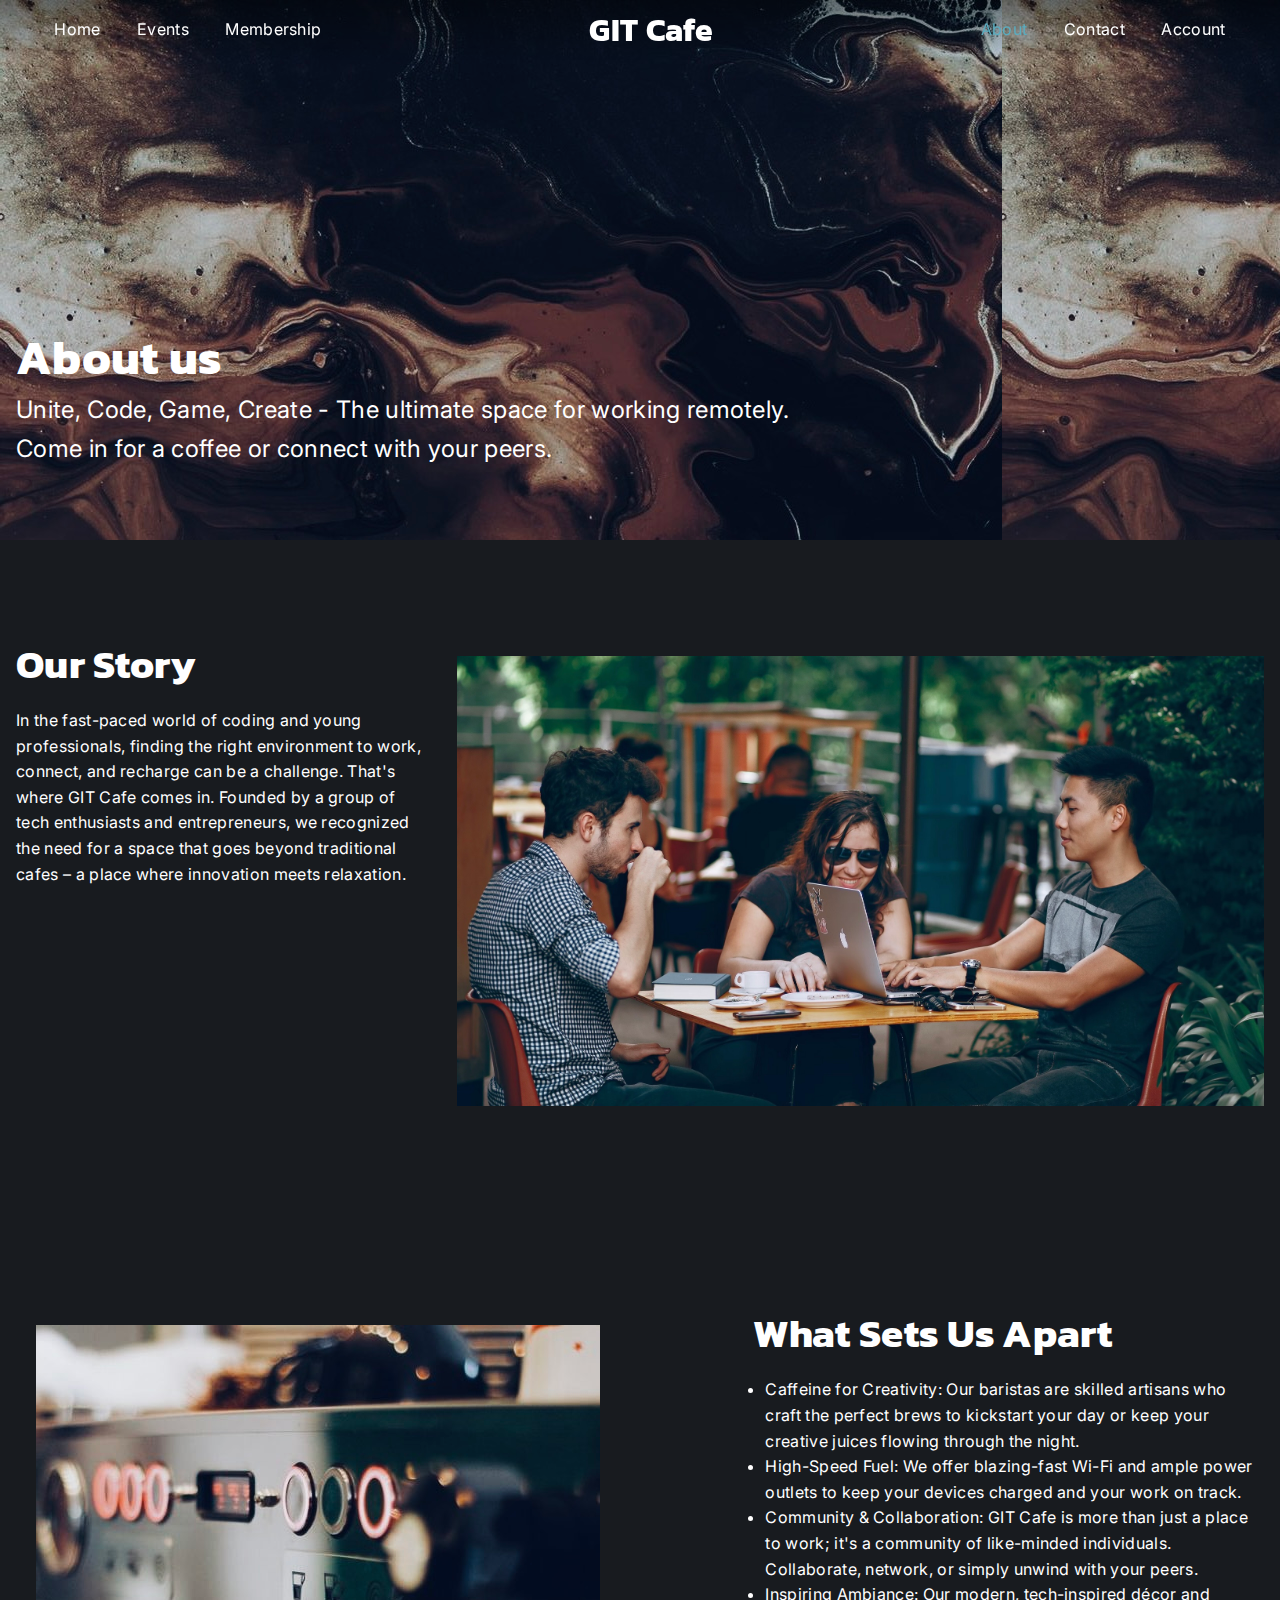
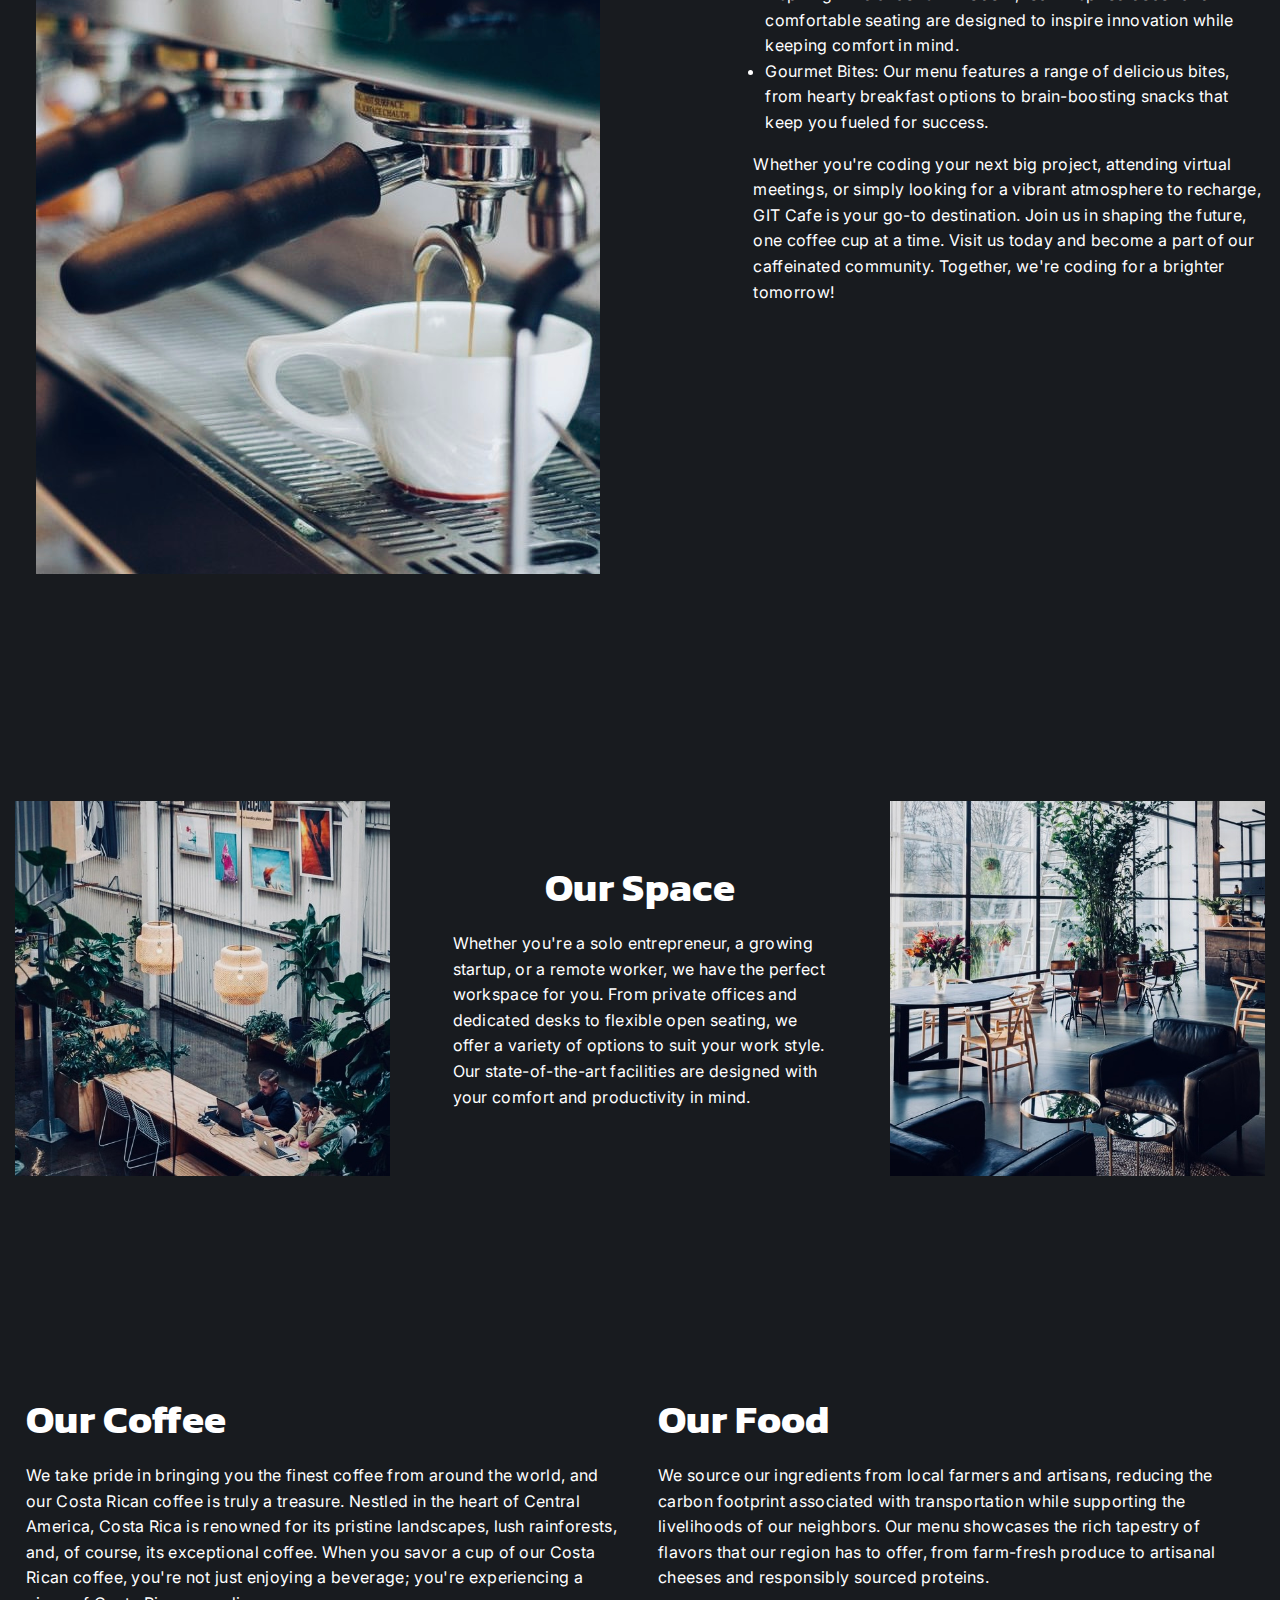
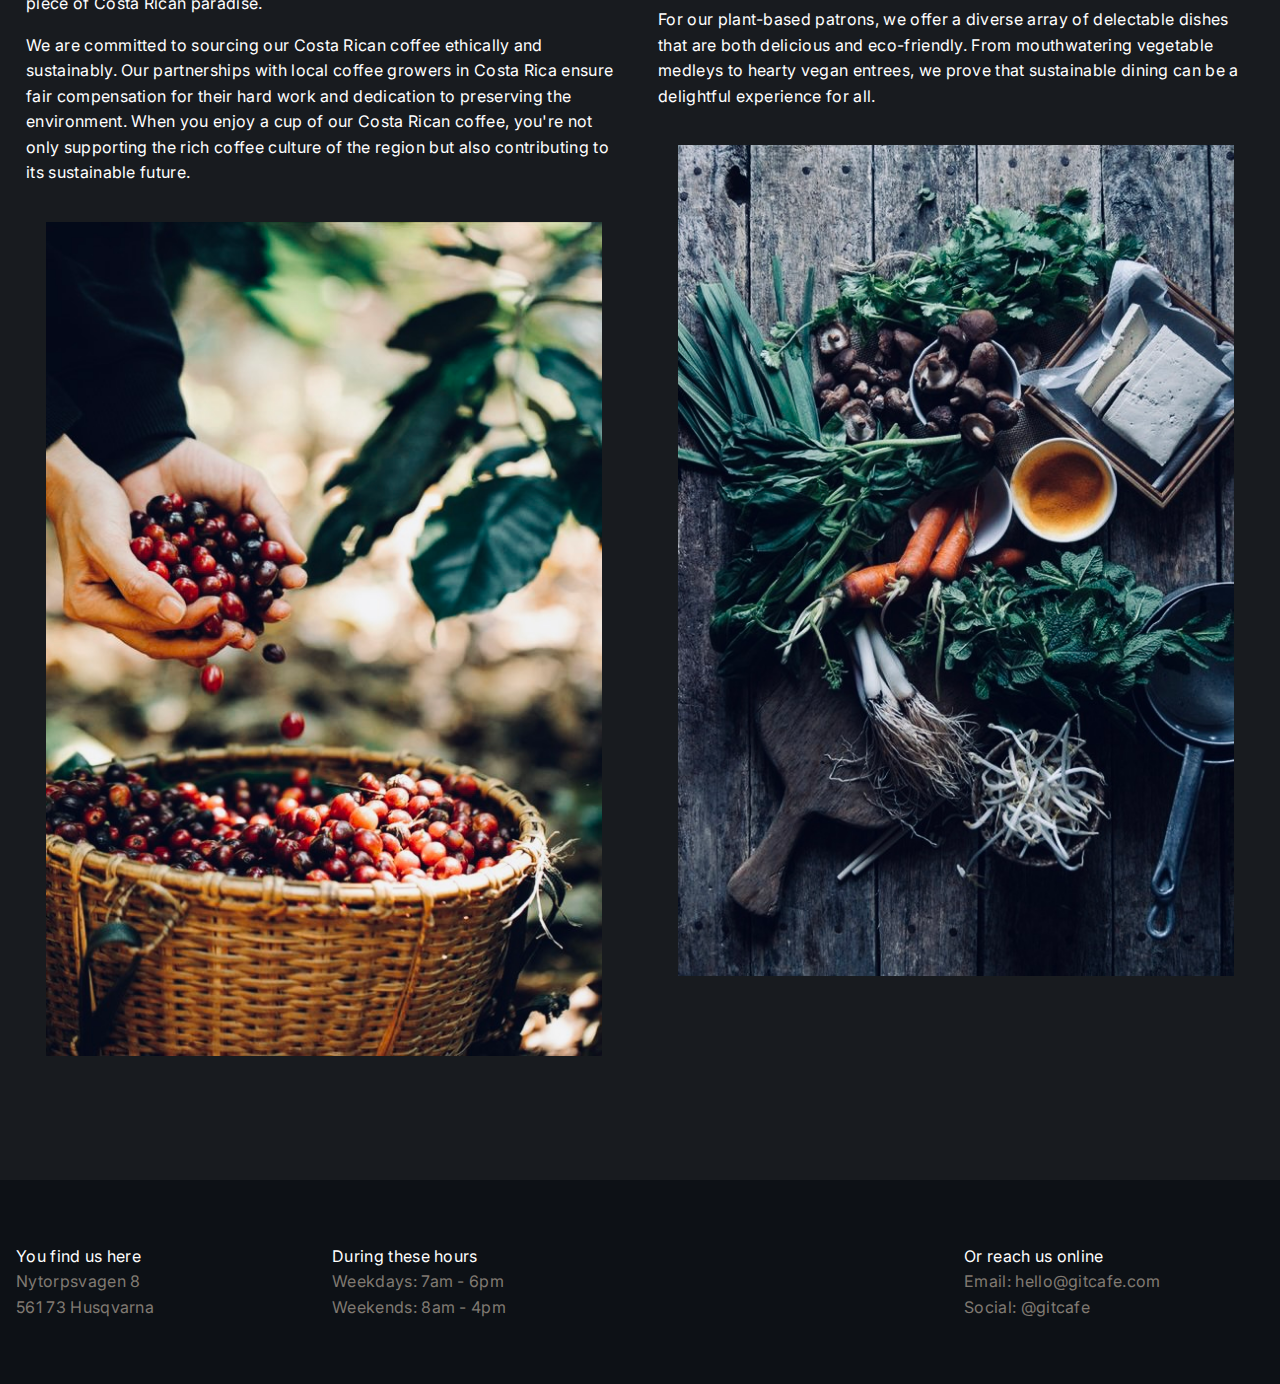
==== commit 639b4a71: "hiding image in .about-intro in tablet screen" ====
--- a/about.html
+++ b/about.html
@@ -77,7 +77,7 @@
         <div id="about-mobile">
           <section id="about-intro" class="landing-section">
             <div class="container grid">
-              <div class="col-12 col-md-6 col-lg-4">
+              <div class="col-12 col-12 col-lg-4">
                 <div class="our-story">
                   <h2>Our Story</h2>
                   <p>
@@ -90,7 +90,7 @@
                   </p>
                 </div>
               </div>
-              <div id="story-margin" class="col-12 col-md-6 col-lg-8">
+              <div id="story-margin" class="col-12 col-lg-8">
                 <div class="our-story">
                   <img
                     src="./assets/img/coworkers1.jpg"
@@ -155,7 +155,7 @@
           </section>
         </div>
 
-        <section id="about-space" class="landing-section container">
+        <section id="about-space" class="landing-section">
           <div class="space-box">
             <img
               src="./assets/img/space1.jpg"
--- a/assets/css/about.css
+++ b/assets/css/about.css
@@ -8,6 +8,22 @@
 .our-story img {
   max-width: 100%;
   margin-top: 20px;
+}
+
+#story-margin {
+    margin-left: 20px;
+}
+
+#story-order-1 {
+    order: ;
+}
+
+#story-order-2 {
+    order: ;
+}
+
+#story-order-3 {
+    order: ;
 }
 
 .description img {
@@ -43,6 +59,7 @@
   flex-flow: row wrap;
   justify-content: space-between;
   align-items: center;
+  margin: 15px;
 }
 
 .space-box {
@@ -65,11 +82,13 @@
     flex-direction: row;
     justify-content: space-between;
     align-items: center;
+    
   }
 
   .space-box {
     max-width: 20%;
     order: 0;
+    margin-top: 10%;
   }
 
   .space-box img {
@@ -80,6 +99,7 @@
     order: 1;
   }
 
+  
   .description img {
     display: block;
   }
@@ -89,7 +109,10 @@
   }
 
   #story-margin {
+    display: none;
+    margin-right: 5%;
     margin-top: 10%;
+    order: -1;
   }
 
   #about-gallery {
@@ -99,8 +122,9 @@
   }
 
   .description {
-    background-color: rgba(34, 46, 75, 0.697);
-    padding: 10px;
+    background-color: rgba(26, 34, 54, 0.697);
+    padding: 10px 30px;
+    border-radius: 1%;
   }
 }
 
@@ -111,6 +135,10 @@
 
   #desc-img {
     display: block;
+  }
+
+  #story-margin {
+    order: 0;
   }
   #about-space {
     display: flex;
